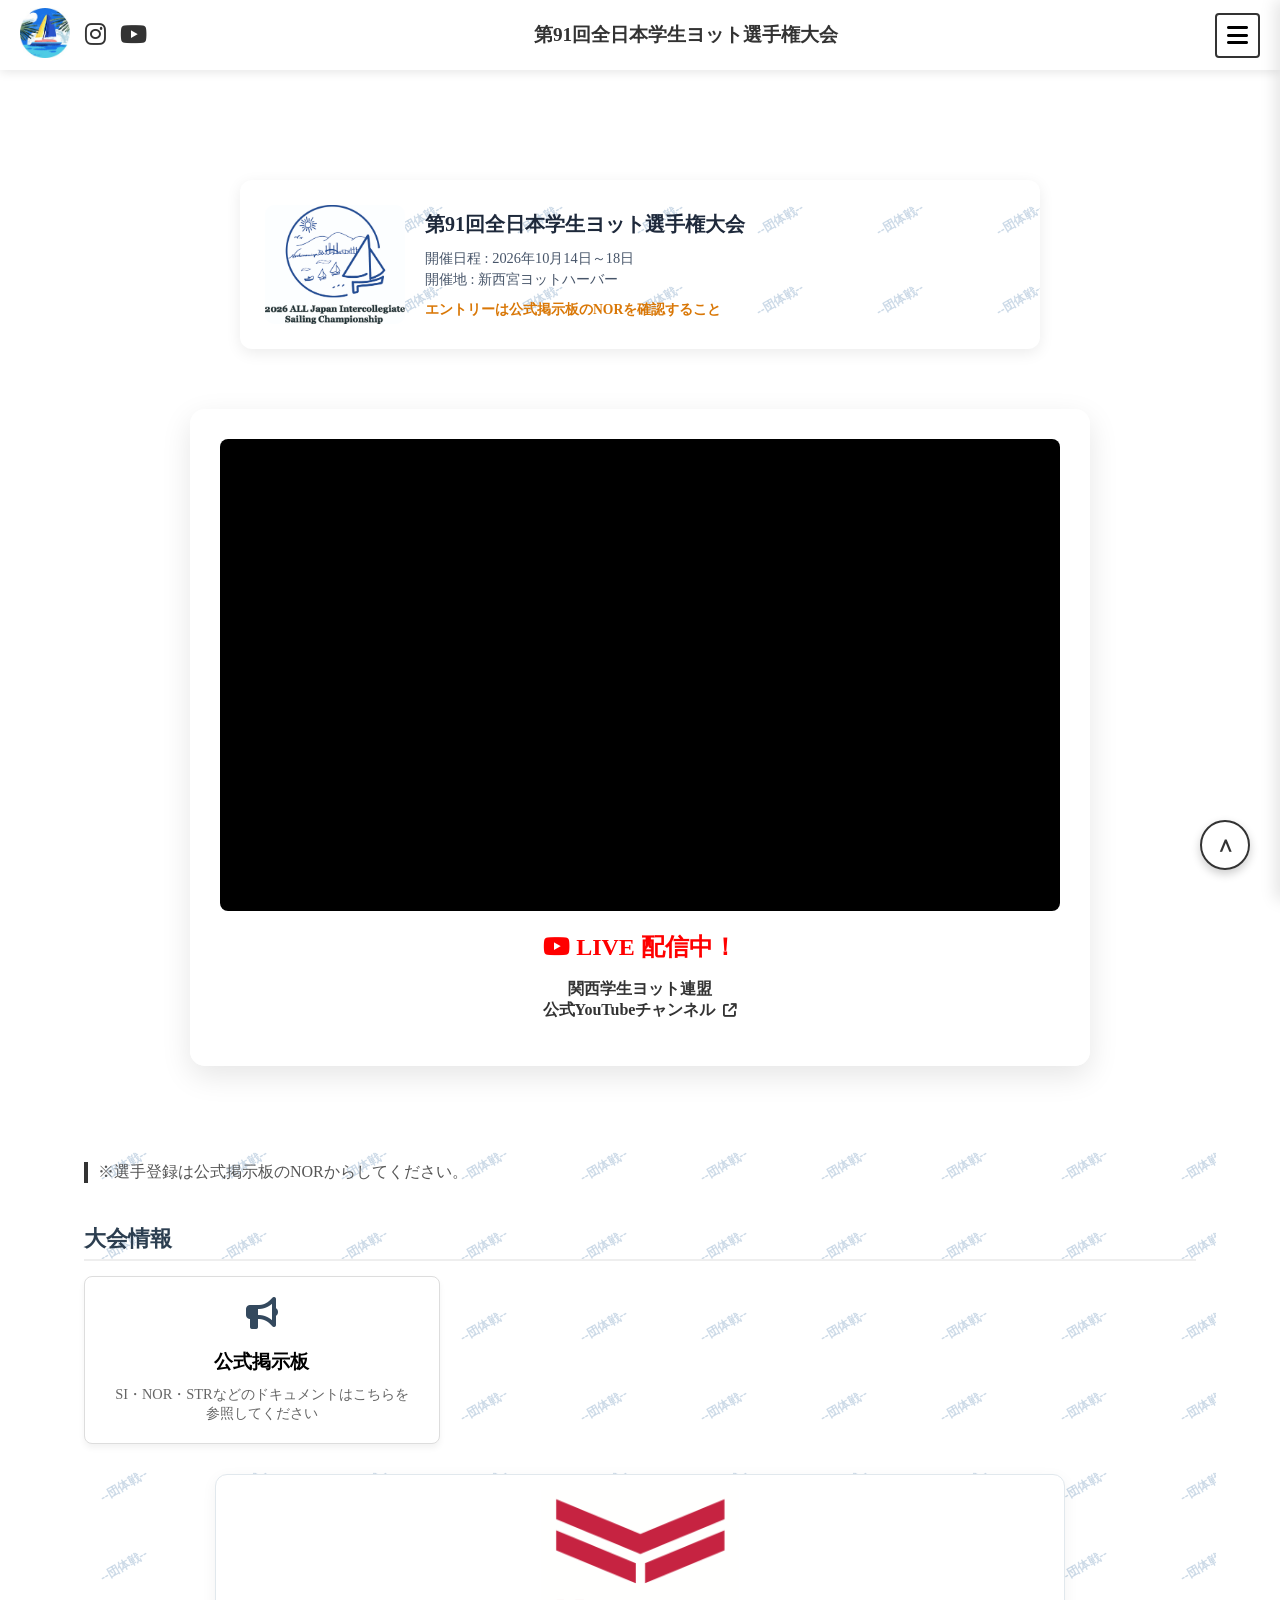
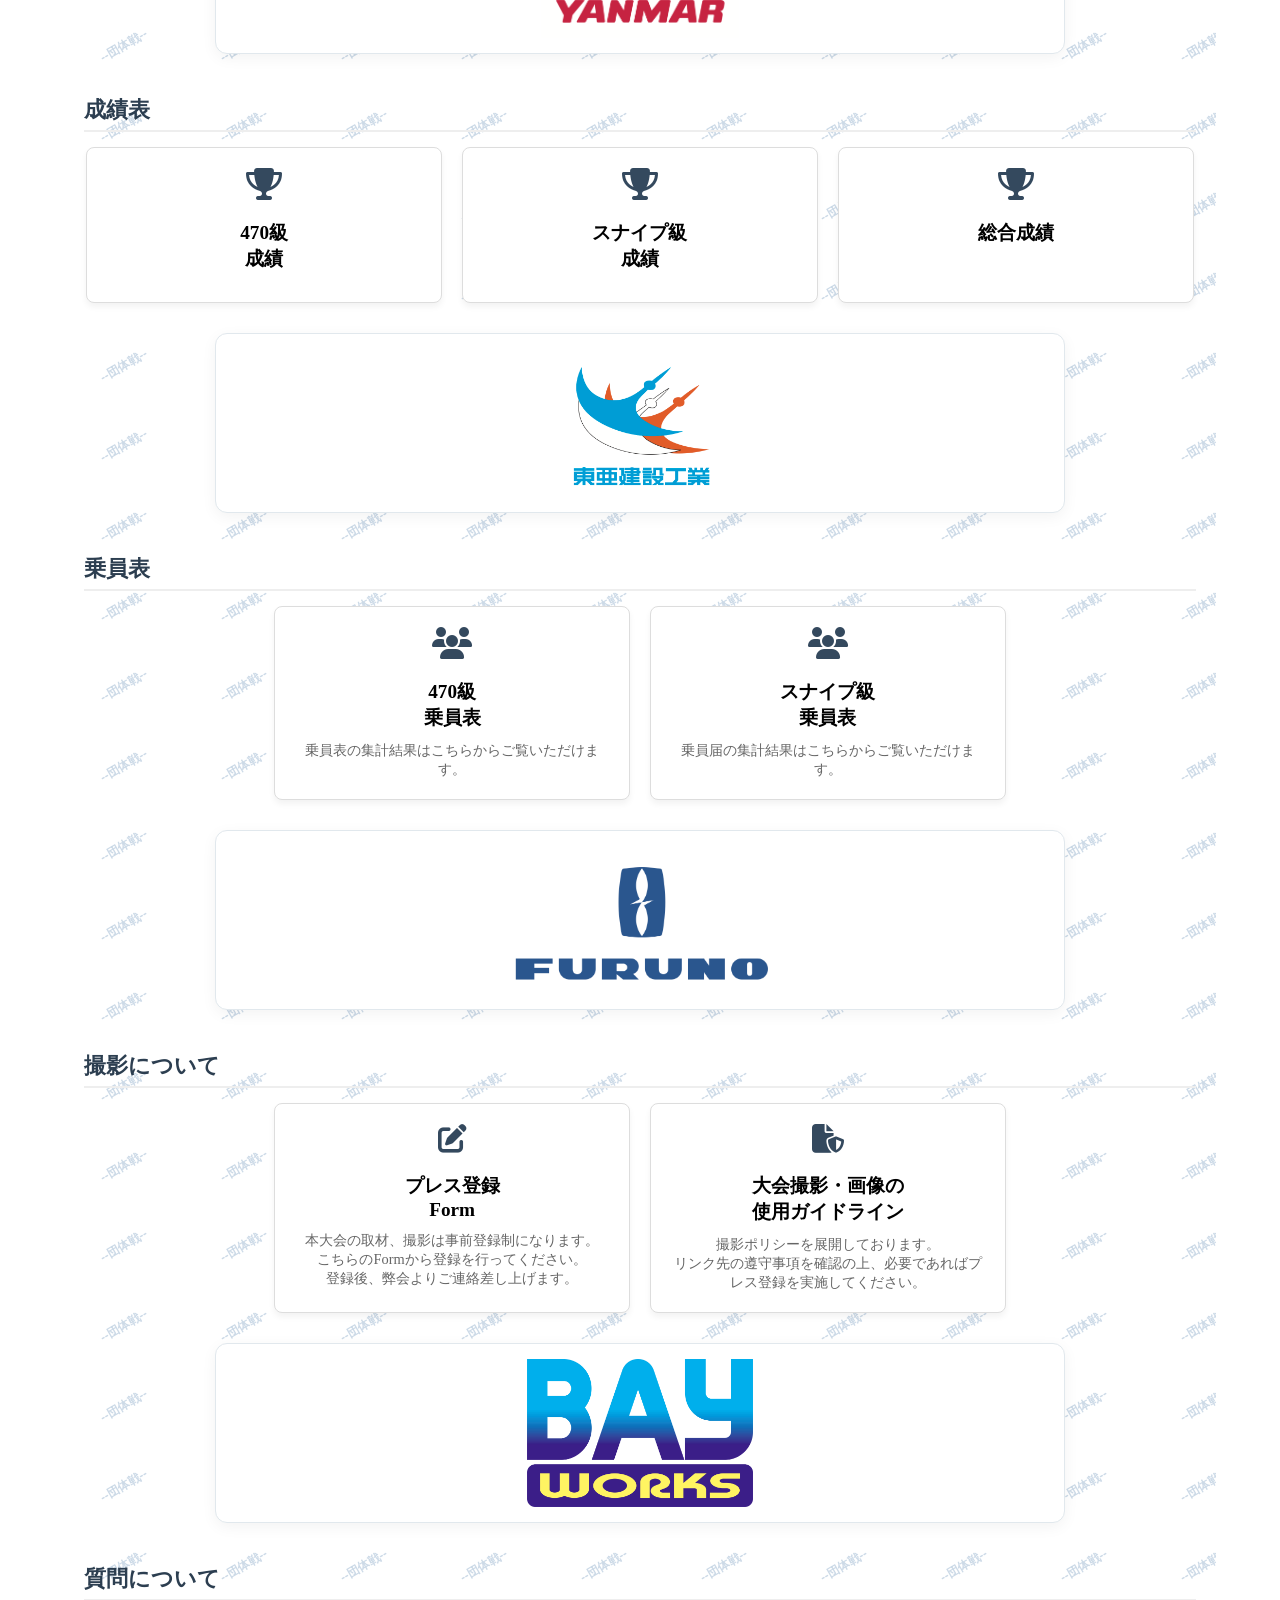
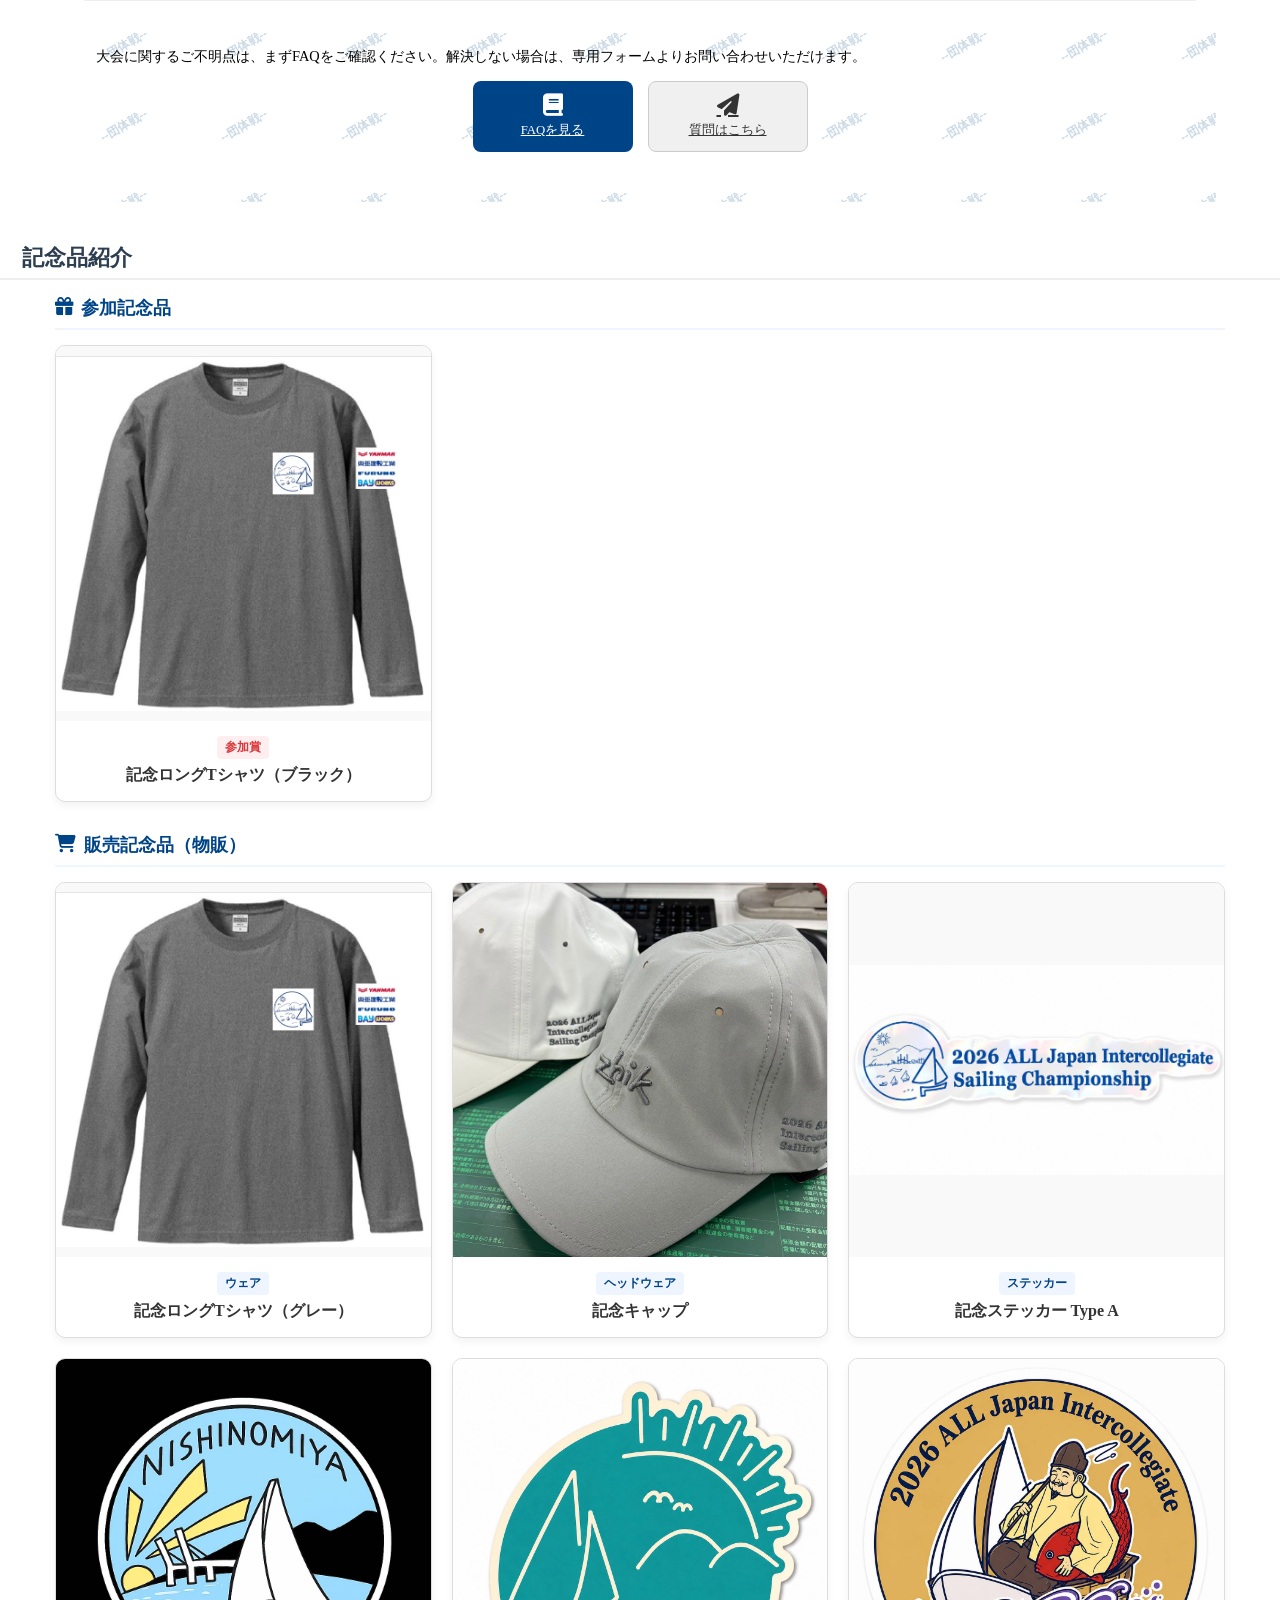
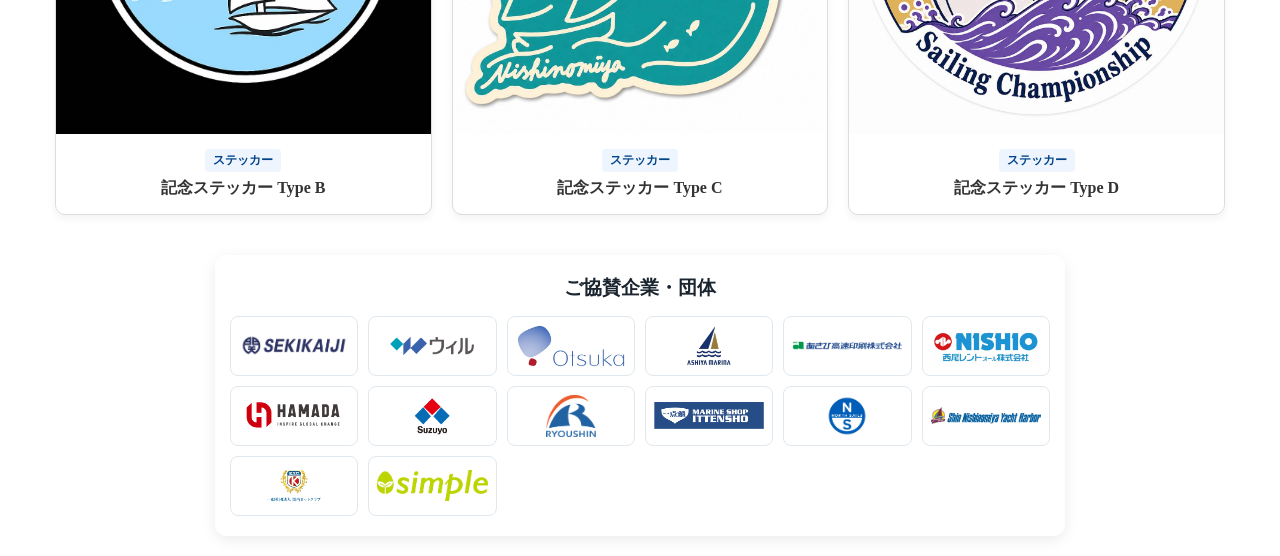
==== dantai/index.html @ 486b50fa "成績表" ====
<!DOCTYPE html>
<html lang="ja">

<head>
    <meta charset="UTF-8">
    <meta name="viewport" content="width=device-width, initial-scale=1.0">
    <title>第91回全日本学生ヨット選手権大会</title>
    <link rel="stylesheet" href="https://cdnjs.cloudflare.com/ajax/libs/font-awesome/6.5.1/css/all.min.css">
    <!-- 1つ上の階層 (../) の css/ フォルダを参照 -->
    <link rel="stylesheet" href="../css/base.css">
    <link rel="stylesheet" href="../css/header.css">
    <link rel="stylesheet" href="../css/card.css">
    <link rel="stylesheet" href="../css/container.css">
    <link rel="stylesheet" href="../css/top-button.css">
    <link rel="stylesheet" href="../css/backgroundD.css">
    <link rel="stylesheet" href="../css/sponsor.css">
</head>

<body>
    <header class="main-header">
        <div class="header-left">
            <a href="index.html">
                <img src="../images/学連アイコン.jpg" alt="ロゴ" class="header-logo" onerror="this.src='../images/logo.png'">
            </a>
            <div class="social-icons">
                <a href="https://www.instagram.com/kansaigakuren_sailing/" target="_blank"><i
                        class="fa-brands fa-instagram"></i></a>
                <a href="https://www.youtube.com/channel/UCZpQe6d9m9fIYeZAnf8CyMw" target="_blank"><i
                        class="fa-brands fa-youtube"></i></a>
            </div>
        </div>

        <div class="header-center">
            <a href="index.html" class="header-title-link">
                <p>第91回全日本学生ヨット選手権大会
                </p>
            </a>
        </div>

        <div class="header-right">
            <div class="menu-button" id="menuOpen"><i class="fa-solid fa-bars"></i></div>
        </div>

        <nav class="side-menu" id="sideMenu">
            <div class="menu-close" id="menuClose"><i class="fa-solid fa-xmark"></i></div>
            <ul class="menu-list">
                <li class="menu-item has-child">
                    <div class="menu-parent">大会情報 <i class="fa-solid fa-chevron-down"></i></div>
                    <ul class="menu-child">
                        <li><a href="https://www.racingrulesofsailing.org/documents/15193/event"
                                target="_blank">公式掲示板</a></li>
                    </ul>
                </li>
                <li class="menu-item has-child">
                    <div class="menu-parent">成績表 <i class="fa-solid fa-chevron-down"></i></div>
                    <ul class="menu-child">
                        <li><a href="https://docs.google.com/spreadsheets/d/1eoLt-0aVpG3Z8IVE6sd1OOeyva9zcNpx3x17qxMjRY8/edit?gid=0#gid=0&range=A1"
                                target="_blank">470級成績</a></li>
                        <li><a href="https://docs.google.com/spreadsheets/d/1eoLt-0aVpG3Z8IVE6sd1OOeyva9zcNpx3x17qxMjRY8/edit?gid=353332557#gid=353332557&range=A1"
                                target="_blank">スナイプ級成績</a></li>
                        <li><a href="https://docs.google.com/spreadsheets/d/1eoLt-0aVpG3Z8IVE6sd1OOeyva9zcNpx3x17qxMjRY8/edit?gid=26622765#gid=26622765&range=A1"
                                target="_blank">総合成績</a></li>
                    </ul>
                </li>

                <li class="menu-item has-child">
                    <div class="menu-parent">乗員表 <i class="fa-solid fa-chevron-down"></i></div>
                    <ul class="menu-child">
                        <li><a href="https://drive.google.com/drive/folders/1GClXATKYM_KV0KUI4RAb8UJ4B9U3ZDAh?usp=drive_link"
                                target="_blank">470級乗員表</a></li>
                        <li><a href="https://drive.google.com/drive/folders/1sd13EKOYb0EQW3lwuW8M7Uxam12wbi_y?usp=drive_link"
                                target="_blank">スナイプ級乗員表</a></li>
                    </ul>
                </li>

                <li class="menu-item has-child">
                    <div class="menu-parent">撮影について <i class="fa-solid fa-chevron-down"></i></div>
                    <ul class="menu-child">
                        <li><a href="https://forms.gle/7HXZFZ4h9qXFzqXq6" target="_blank">プレス登録Form</a></li>
                        <li><a href="https://drive.google.com/file/d/1iIOYy7Ja2jtq0i6Qr3FURvVxTh1-5143/view?usp=drive_link"
                                target="_blank">大会撮影・画像の<br>使用ガイドライン</a></li>
                    </ul>
                </li>

                <li class="menu-item"><a href="faq.html">FAQ</a></li>
                <li class="menu-item"><a
                        href="https://docs.google.com/forms/d/1P0HEBD9MF_vK9YwF3IHxPZnsd1iWoM3GQxOfMApzdLg/edit?usp=drive_link"
                        target="_blank">お問い合わせ</a></li>
            </ul>
        </nav>
        <div class="menu-overlay" id="menuOverlay"></div>
    </header>

    <div class="header-spacer"></div>

    <!-- メインカード開始 -->
    <div class="main-card">
        <!-- 左側：画像 -->
        <div class="image-area">
            <img src="../images/アイコン2.jpg" alt="大会アイコン" onerror="this.src='../images/main-visual.jpg'">
        </div>

        <!-- 右側：テキスト（スマホ時は下に移動） -->
        <div class="text-area">
            <h1 class="card-title">
                第91回全日本学生ヨット選手権大会
            </h1>
            <p class="card-date">
                開催日程 : 2026年10月14日～18日<br>
                開催地 : 新西宮ヨットハーバー
            </p>
            <p class="card-notice">
                エントリーは公式掲示板のNORを確認すること
            </p>
        </div>
    </div>
    <!-- メインカード終了 -->
    <!--
    <div class="youtube-section-outer">
        <div class="youtube-card">
            <div class="video-wrapper">
                <iframe src="https://www.youtube.com/embed/ydo839hDn3g" title="YouTube video player" frameborder="0"
                    allow="accelerometer; autoplay; clipboard-write; encrypted-media; gyroscope; picture-in-picture; web-share"
                    referrerpolicy="strict-origin-when-cross-origin" allowfullscreen>
                </iframe>
            </div>
            <div class="youtube-info-text">
                <h3><i class="fa-brands fa-youtube"></i> LIVE 配信予定！</h3>
                <p>関西学生ヨット連盟 公式YouTubeチャンネル</p>
            </div>
        </div>
    </div>
-->
    <div class="youtube-section-outer">
        <div class="youtube-card">

            <div class="video-wrapper">
                <!-- パターンA：画像表示（現在有効） 
                <a href="https://www.youtube.com/" target="_blank" rel="noopener noreferrer">
                    <img src="../images/ライブ配信欄.png" alt="LIVE配信予定">
                </a>
                -->

                <!--パターンB：動画埋め込み（本番・切り替え時に上のパターンAをコメントアウトしてこちらを有効化） -->
                <iframe src="https://www.youtube.com/embed/_0zPWh-isVo" title="YouTube video player" frameborder="0"
                    allow="accelerometer; autoplay; clipboard-write; encrypted-media; gyroscope; picture-in-picture; web-share"
                    referrerpolicy="strict-origin-when-cross-origin" allowfullscreen>
                </iframe>
            </div>

            <div class="youtube-info-text">
                <h3><i class="fa-brands fa-youtube"></i> LIVE 配信中！</h3>
                <p>
                    <a href="https://www.youtube.com/@%E9%96%A2%E8%A5%BF%E5%AD%A6%E7%94%9F%E3%83%A8%E3%83%83%E3%83%88%E9%80%A3%E7%9B%9F/streams"
                        target="_blank" rel="noopener noreferrer" class="youtube-channel-link">
                        関西学生ヨット連盟<br> 公式YouTubeチャンネル <i class="fa-solid fa-arrow-up-right-from-square"></i>
                    </a>
                </p>
            </div>
        </div>
    </div>

    <div class="container">
        <p class="intro-text">※選手登録は公式掲示板のNORからしてください。</p>

        <p class="row-divider">大会情報</p>
        <div class="box-row">
            <a href="https://www.racingrulesofsailing.org/documents/15193/event" target="_blank"
                class="info-box special-box">
                <i class="fa-solid fa-bullhorn"></i>
                <div class="special-box-content">
                    <h3>公式掲示板</h3>
                    <p>SI・NOR・STRなどのドキュメントはこちらを<br>参照してください</p>
                </div>
            </a>
        </div>

        <!-- スポンサーロゴエリア -->
        <div class="sponsor-banner">
            <a href="https://www.yanmar.com/jp/" target="_blank" rel="noopener noreferrer">
                <img src="../images/sponsors/1.ヤンマーホールディングスのコピー.png" alt="ヤンマーホールディングス">
            </a>
        </div>

        <p class="row-divider">成績表</p>
        <div class="box-row">
            <a href="https://docs.google.com/spreadsheets/d/1eoLt-0aVpG3Z8IVE6sd1OOeyva9zcNpx3x17qxMjRY8/edit?gid=0#gid=0&range=A1"
                target="_blank" class="info-box">
                <i class="fa-solid fa-trophy"></i>
                <h3>470級<br>成績</h3>
            </a>
            <a href="https://docs.google.com/spreadsheets/d/1eoLt-0aVpG3Z8IVE6sd1OOeyva9zcNpx3x17qxMjRY8/edit?gid=353332557#gid=353332557&range=A1"
                target="_blank" class="info-box">
                <i class="fa-solid fa-trophy"></i>
                <h3>スナイプ級<br>成績</h3>
            </a>
            <a href="https://docs.google.com/spreadsheets/d/1eoLt-0aVpG3Z8IVE6sd1OOeyva9zcNpx3x17qxMjRY8/edit?gid=26622765#gid=26622765&range=A1"
                target="_blank" class="info-box">
                <i class="fa-solid fa-trophy"></i>
                <h3>総合成績</h3>
            </a>
        </div>

        <!-- スポンサーロゴエリア -->
        <div class="sponsor-banner">
            <a href="https://www.toa-const.co.jp/" target="_blank" rel="noopener noreferrer">
                <img src="../images/sponsors/2.東亜建設のコピー.png" alt="東亜建設">
            </a>
        </div>

        <p class="row-divider">乗員表</p>
        <div class="box-row">
            <a href="https://drive.google.com/drive/folders/1GClXATKYM_KV0KUI4RAb8UJ4B9U3ZDAh?usp=drive_link"
                target="_blank" class="info-box">
                <i class="fa-solid fa-users"></i>
                <h3>470級<br>乗員表</h3>
                <p>乗員表の集計結果はこちらからご覧いただけます。</p>
            </a>
            <a href="https://drive.google.com/drive/folders/1sd13EKOYb0EQW3lwuW8M7Uxam12wbi_y?usp=drive_link"
                target="_blank" class="info-box">
                <i class="fa-solid fa-users"></i>
                <h3>スナイプ級<br>乗員表</h3>
                <p>乗員届の集計結果はこちらからご覧いただけます。</p>
            </a>
        </div>

        <!-- スポンサーロゴエリア -->
        <div class="sponsor-banner">
            <a href="https://www.furuno.co.jp/" target="_blank" rel="noopener noreferrer">
                <img src="../images/sponsors/3.古野電気のコピー.png" alt="古野電気">
            </a>
        </div>

        <p class="row-divider">撮影について</p>
        <div class="box-row">
            <a href="https://forms.gle/7HXZFZ4h9qXFzqXq6" target="_blank" class="info-box photo-box">
                <i class="fa-solid fa-pen-to-square"></i>
                <h3>プレス登録<br>Form</h3>
                <p>本大会の取材、撮影は事前登録制になります。<br>こちらのFormから登録を行ってください。<br>登録後、弊会よりご連絡差し上げます。</p>
            </a>

            <a href="https://drive.google.com/file/d/1iIOYy7Ja2jtq0i6Qr3FURvVxTh1-5143/view?usp=drive_link"
                class="info-box photo-box">
                <i class="fa-solid fa-file-shield"></i>
                <h3>大会撮影・画像の<br>使用ガイドライン</h3>
                <p>撮影ポリシーを展開しております。<br>リンク先の遵守事項を確認の上、必要であればプレス登録を実施してください。</p>
            </a>
        </div>

        <!-- スポンサーロゴエリア -->
        <div class="sponsor-banner">
            <a href="https://bayworks.jp/" target="_blank" rel="noopener noreferrer">
                <img src="../images/sponsors/4.ベイワークスのコピー.png" alt="ベイワークス">
            </a>
        </div>

        <p class="row-divider">質問について</p>
        <section class="question-section">
            <div class="question-container">
                <div class="question-card">

                    <p>大会に関するご不明点は、まずFAQをご確認ください。解決しない場合は、専用フォームよりお問い合わせいただけます。</p>

                    <div class="question-buttons">
                        <a href="faq.html" class="btn-faq">
                            <i class="fa-solid fa-book"></i> FAQを見る
                        </a>
                        <a href="https://docs.google.com/forms/d/1P0HEBD9MF_vK9YwF3IHxPZnsd1iWoM3GQxOfMApzdLg/edit?usp=drive_link"
                            target="_blank" class="btn-contact">
                            <i class="fa-solid fa-paper-plane"></i> 質問はこちら
                        </a>
                    </div>
                </div>
            </div>
        </section>
    </div>

    <!-- 記念品紹介セクション -->
    <p class="row-divider">&emsp;記念品紹介</p>
    <section class="goods-section">

        <!-- 1. 参加記念品エリア -->
        <h3 class="goods-group-title"><i class="fa-solid fa-gift"></i> 参加記念品</h3>
        <div class="goods-grid">
            <div class="goods-card">
                <div class="goods-image-wrapper contain-img">
                    <img src="../images/記念品グレー.jpg" alt="参加記念ロングTシャツ（ブラック）">
                </div>
                <div class="goods-info">
                    <span class="goods-category category-participate">参加賞</span>
                    <h3>記念ロングTシャツ（ブラック）</h3>
                </div>
            </div>
        </div>

        <!-- 2. 販売記念品エリア -->
        <h3 class="goods-group-title"><i class="fa-solid fa-cart-shopping"></i> 販売記念品（物販）</h3>
        <div class="goods-grid">

            <!-- ロンT（グレー） -->
            <div class="goods-card">
                <div class="goods-image-wrapper contain-img">
                    <img src="../images/記念品グレー.jpg" alt="記念ロングTシャツ（グレー）">
                </div>
                <div class="goods-info">
                    <span class="goods-category">ウェア</span>
                    <h3>記念ロングTシャツ（グレー）</h3>
                </div>
            </div>

            <!-- 帽子 -->
            <div class="goods-card">
                <div class="goods-image-wrapper">
                    <img src="../images/記念品2.jpg" alt="記念キャップ">
                </div>
                <div class="goods-info">
                    <span class="goods-category">ヘッドウェア</span>
                    <h3>記念キャップ</h3>
                </div>
            </div>

            <!-- ステッカー 1 -->
            <div class="goods-card">
                <div class="goods-image-wrapper contain-img">
                    <img src="../images/記念品3.jpg" alt="記念ステッカー Type A">
                </div>
                <div class="goods-info">
                    <span class="goods-category">ステッカー</span>
                    <h3>記念ステッカー Type A</h3>
                </div>
            </div>

            <!-- ステッカー 2 -->
            <div class="goods-card">
                <div class="goods-image-wrapper">
                    <img src="../images/記念品4.jpg" alt="記念ステッカー Type B">
                </div>
                <div class="goods-info">
                    <span class="goods-category">ステッカー</span>
                    <h3>記念ステッカー Type B</h3>
                </div>
            </div>

            <!-- ステッカー 3 -->
            <div class="goods-card">
                <div class="goods-image-wrapper">
                    <img src="../images/記念品5.jpg" alt="記念ステッカー Type C">
                </div>
                <div class="goods-info">
                    <span class="goods-category">ステッカー</span>
                    <h3>記念ステッカー Type C</h3>
                </div>
            </div>

            <!-- ステッカー 4 -->
            <div class="goods-card">
                <div class="goods-image-wrapper">
                    <img src="../images/記念品6.jpg" alt="記念ステッカー Type D">
                </div>
                <div class="goods-info">
                    <span class="goods-category">ステッカー</span>
                    <h3>記念ステッカー Type D</h3>
                </div>
            </div>

        </div>
    </section>

    <!-- ご協賛企業・団体セクション -->
    <section class="sponsor-section">
        <h2 class="sponsor-title">ご協賛企業・団体</h2>
        <div class="sponsor-grid">
            <!-- 5. 関海事工業所 -->
            <a href="https://www.sekikaiji.co.jp/" target="_blank" rel="noopener" class="sponsor-card">
                <img src="../images/sponsors/5.関海事のコピー.png" alt="関海事">
            </a>
            <!-- 6. ウィル -->
            <a href="https://www.wills.co.jp/" target="_blank" rel="noopener" class="sponsor-card">
                <img src="../images/sponsors/6.ウィルロゴのコピー.png" alt="ウィル">
            </a>
            <!-- 7. 大塚製薬 -->
            <a href="https://www.otsuka.co.jp/" target="_blank" rel="noopener" class="sponsor-card">
                <img src="../images/sponsors/7.大塚製薬ロゴ1のコピー.png" alt="大塚製薬">
            </a>
            <!-- 8. 芦屋マリーナ -->
            <a href="https://ashiya.marinajapan.jp/" target="_blank" rel="noopener" class="sponsor-card">
                <img src="../images/sponsors/8.アシヤマリーナのコピー.png" alt="アシヤマリーナ">
            </a>
            <!-- 9. あさひ高速印刷 -->
            <a href="https://www.ag-media.jp/" target="_blank" rel="noopener" class="sponsor-card">
                <img src="../images/sponsors/9.あさひ高速印刷のコピー.png" alt="あさひ高速印刷">
            </a>
            <!-- 10. 西尾レントオール -->
            <a href="https://www.nishio-rent.co.jp/" target="_blank" rel="noopener" class="sponsor-card">
                <img src="../images/sponsors/10.西尾レントオールロゴのコピー.png" alt="西尾レントオール">
            </a>
            <!-- 11. 浜田 -->
            <a href="https://www.kkhamada.com/" target="_blank" rel="noopener" class="sponsor-card">
                <img src="../images/sponsors/11.浜田のコピー.png" alt="浜田">
            </a>
            <!-- 12. 鈴与 -->
            <a href="https://www.suzuyo.co.jp/" target="_blank" rel="noopener" class="sponsor-card">
                <img src="../images/sponsors/12.鈴与のコピー.png" alt="鈴与">
            </a>
            <!-- 13. 菱神運輸 -->
            <a href="https://ryoushin-trans.co.jp/" target="_blank" rel="noopener" class="sponsor-card">
                <img src="../images/sponsors/13.菱神運輸.png" alt="菱神運輸">
            </a>
            <!-- 14. 日建リース工業 -->
            <!--
            <a href="https://www.nrg.co.jp/nikkenlease/" target="_blank" rel="noopener" class="sponsor-card">
                <img src="../images/sponsors/14.日建リース工業.png" alt="日建リース工業">
            </a>
            -->
            <!-- 15. 日建レンタコム（日建レンタコムグループ） -->
            <!--
            <a href="https://www.meijishoko.com/" target="_blank" rel="noopener" class="sponsor-card">
                <img src="../images/sponsors/15.日建レンタコム関係ロゴのコピー2.png" alt="日建レンタコム">
            </a>
            -->
            <!-- 16. 一点鐘（マリンショップ一点鐘） -->
            <a href="https://www.ittensho.co.jp/" target="_blank" rel="noopener" class="sponsor-card">
                <img src="../images/sponsors/16.一点鐘のコピー.png" alt="一点鐘">
            </a>
            <!-- 17. ノースセール・ジャパン -->
            <a href="https://www.northsails.co.jp/" target="_blank" rel="noopener" class="sponsor-card">
                <img src="../images/sponsors/17.ノースセールのコピー.png" alt="ノースセール">
            </a>
            <!-- 18. 新西宮ヨットハーバー -->
            <a href="https://www.sinnisi-yh.co.jp/" target="_blank" rel="noopener" class="sponsor-card">
                <img src="../images/sponsors/18.新西様ロゴのコピー.png" alt="新西宮ヨットハーバー">
            </a>
            <!-- 19. 関西ヨットクラブ (KYC) -->
            <a href="https://www.kyc.or.jp/" target="_blank" rel="noopener" class="sponsor-card">
                <img src="../images/sponsors/19.KYCのコピー.png" alt="関西ヨットクラブ">
            </a>
            <!-- 20. シンプルロゴ（※ロゴ・名称が特定できない場合は適宜差し替えてください） -->
            <a href="https://simple-d.co.jp/" target="_blank" rel="noopener" class="sponsor-card">
                <img src="../images/sponsors/20.シンプルロゴのコピー.png" alt="企業16">
            </a>
        </div>
    </section>

    <a href="#" class="back-to-top">
        <span class="arrow">∧</span>
    </a>

    <!-- JavaScript -->
    <script>
        const menuOpen = document.getElementById('menuOpen');
        const menuClose = document.getElementById('menuClose');
        const sideMenu = document.getElementById('sideMenu');
        const menuOverlay = document.getElementById('menuOverlay');
        const parents = document.querySelectorAll('.menu-parent');

        if (menuOpen) {
            menuOpen.addEventListener('click', () => {
                sideMenu.classList.add('active');
                menuOverlay.classList.add('active');
            });
        }

        [menuClose, menuOverlay].forEach(el => {
            if (el) {
                el.addEventListener('click', () => {
                    sideMenu.classList.remove('active');
                    menuOverlay.classList.remove('active');
                });
            }
        });

        parents.forEach(parent => {
            parent.addEventListener('click', () => {
                parent.parentElement.classList.toggle('active');
            });
        });
    </script>
</body>

</html>
---- css/base.css ----
/* base.css */
body {
    margin: 0;
    padding: 0;
    padding-top: 80px; /* 重なりを防ぐため、ヘッダー(70px)より少し多めに空ける */
    box-sizing: border-box; /* 余白を幅や高さに含める */

    background-image: url('Images/470Photo.JPEG'); 
    background-size: cover;
    background-position: center;
    background-attachment: fixed;
    min-height: 100vh;
}

html {
    scroll-behavior: smooth;
}



/* 全ての要素に対して、パディングを幅に含める設定 */
*, *::before, *::after {
    box-sizing: border-box;
}

/* 画面の横揺れ・はみ出しを根本から防ぐ */
html, body {
    overflow-x: hidden;
    width: 100%;
    margin: 0;
    padding: 0;
}
---- css/header.css ----
/* header.css */

.main-header {
    /* --- 固定のための設定 --- */
    position: fixed;
    /* 画面に対して完全に固定する */
    top: 0;
    /* 画面の最上部に配置 */
    left: 0;
    /* 左端から */
    right: 0;
    /* 右端まで */
    z-index: 9999;
    /* 他の要素（画像など）の下に隠れないように一番上に配置 */

    /* --- サイズとレイアウトの設定 --- */
    width: 100%;
    height: 70px;
    background-color: #ffffff;
    display: flex;
    justify-content: space-between;
    align-items: center;
    padding: 0 20px;
    box-sizing: border-box;
    box-shadow: 0 2px 10px rgba(0, 0, 0, 0.1);
    /* 下に影をつけると「浮いている感」が出て見やすくなります */
}

/* 左側のグループ（画像 ＋ SNS） */
.header-left {
    display: flex;
    text-decoration: none;
    align-items: center;
    gap: 15px;
    /* 要素同士の隙間 */
}

.header-logo {
    height: 50px;
    /* ヘッダーの高さに合わせて調整 */
    width: auto;
    border-radius: 4px;
}

.header-logo:hover {
    opacity: 0.8;
    /* マウスを乗せた時に少し薄くして「ボタン感」を出す */
    transition: 0.3s;
}

/* インスタ・YouTubeアイコン */
.social-icons a {
    color: #333;
    font-size: 24px;
    text-decoration: none;
    margin-right: 10px;
    transition: color 0.3s;
}

.social-icons a:hover {
    color: #e4405f;
    /* ホバー時にインスタっぽく色付け */
}

.header-center {
    flex: 1;
    /* 左右の隙間を埋めるように広がる */
    text-align: center;
    /* 文字を中央寄せ */
    font-size: 1.2rem;
    font-weight: bold;
    color: #333;
    padding: 0 10px;
    white-space: nowrap;
    /* 改行させずに1行で表示 */
    overflow: hidden;
    /* はみ出た場合は隠す */
    text-overflow: ellipsis;
    /* 長すぎる場合は「...」にする */
}

.header-spacer {
    height: 80px;
    /* ヘッダーと全く同じ高さに設定 */
}

/* タイトルリンクの装飾をリセット */
.header-title-link {
    text-decoration: none;
    /* 下線を消す */
    color: inherit;
    /* 親要素（header-center）の色を引き継ぐ */
    display: block;
    /* クリック範囲を広げる */
}

.header-title-link p {
    margin: 0;
    cursor: pointer !important;
    /* ここでも指マークを強制 */
}

/* ホバーした時に少しだけ変化させる（任意：わかりやすくなります） */
.header-title-link:hover {
    opacity: 0.8;
    transition: 0.3s;
}

/* 右側のメニューボタン（三本線） */
.header-right {
    margin-left: auto;
}

.menu-button {
    width: 45px;
    height: 45px;
    border: 2px solid #333;
    /* 四角く囲う */
    border-radius: 4px;
    /* 少し角を丸く */
    display: flex;
    justify-content: center;
    align-items: center;
    cursor: pointer;
    font-size: 24px;
}

.menu-button:hover {
    background-color: #f0f0f0;
}

/* メニュー本体 */
.side-menu {
    position: fixed;
    top: 0;
    right: -300px;
    /* 最初は画面の外に隠す */
    width: 300px;
    height: 100%;
    background: #fff;
    z-index: 10001;
    transition: right 0.3s ease;
    padding: 60px 20px;
    box-shadow: -5px 0 15px rgba(0, 0, 0, 0.1);
    overflow-y: auto;
}

.side-menu,
#sideMenu {
    z-index: 10001 !important;
    /* ^ボタン(9999)よりも高く設定して手前に出す */
}

/* メニューが開いた時 */
.side-menu.active {
    right: 0;
}

/* 背景を暗くする */
.menu-overlay {
    position: fixed;
    top: 0;
    left: 0;
    width: 100%;
    height: 100%;
    background: rgba(0, 0, 0, 0.5);
    z-index: 10000;
    display: none;
}

.menu-overlay,
#menuOverlay {
    z-index: 10000 !important;
    /* ^ボタン(9999)よりも高く、メニュー本体よりは奥に設定 */
}

.menu-overlay.active {
    display: block;
}

/* メニュー内のリスト */
.menu-list {
    list-style: none;
    padding: 0;
}

.menu-item {
    border-bottom: 1px solid #eee;
}

.menu-item a,
.menu-parent {
    display: flex;
    justify-content: space-between;
    align-items: center;
    padding: 15px 15px;
    text-decoration: none;
    color: #333;
    font-weight: bold;
    cursor: pointer !important;
    transition: all 0.3s ease;
    /* 変化をスムーズに */
    border-left: 4px solid transparent;
    /* ホバー用の線をあらかじめ透明で用意 */
}

.menu-item a:hover,
.menu-parent:hover {
    background-color: #f0f7ff;
    /* 薄い青色に */
    color: #004488;
    /* 文字色を学連カラーに */
    padding-left: 20px;
    /* 少し右に動かす */
    border-left: 4px solid #004488;
    /* 左側に青い縦線を表示 */
}

/* 子メニュー（最初は隠す） */
.menu-child {
    list-style: none;
    background: #f9f9f9;
    display: none;
    padding-left: 20px;
}

.menu-child li a {
    font-weight: normal;
    font-size: 0.9rem;
    padding-left: 30px;
    /* 親メニューより少し下げて階層を表現 */
}

.menu-child li a:hover {
    background-color: #e6effa;
    padding-left: 35px;
    /* 子メニューも少し動かす */
}

/* 子メニューが開いた時 */
.menu-item.active .menu-child {
    display: block;
}

.menu-item.active .menu-parent i {
    transform: rotate(180deg);
}

.menu-close {
    position: absolute;
    top: 20px;
    right: 20px;
    font-size: 1.5rem;
    cursor: pointer;
}

/* --- 一番下にこれを追記 --- */
.side-menu,
.menu-overlay {
    /* 確実に ^ボタン（9999）の手前に持ってきて、開いた時に覆い隠す */
    z-index: 10005 !important;
}

/* ==========================================
   ★画面幅が550px以下（スマホ）のときの設定★
   ========================================== */
/* ==========================================
   ★画面幅が550px以下（スマホ）のときの設定★
   ========================================== */
@media (max-width: 550px) {
    
    /* 1. バー自体を細長くスリムにし、左右の余白を詰める */
    .main-header {
        height: 40px !important;    /* 70px から 52px にスリム化 */
        padding: 0 10px !important; /* 左右の余白を狭くしてコンテンツ幅を確保 */
    }

    /* ヘッダーが細くなった分、メインコンテンツの開始位置（スペーサー）も詰める */
    .header-spacer {
        height: 60px !important;
    }

    /* 2. 左側のグループ（ロゴとSNSアイコン）を小さくしてスペースを作る */
    .header-logo {
        height: 35px !important; /* ロゴを小さく */
    }
    .social-icons a {
        font-size: 18px !important;   /* SNSアイコンを小さく */
        margin-right: 4px !important; /* アイコン同士の間隔を詰める */
    }
    .header-left {
        gap: 6px !important; /* ロゴとSNSの隙間を狭く */
    }

    /* 3. 大会名を消さずに、中央に小さくジャストフィット配置 */
    .header-center {
        display: block !important;     /* display: none を解除して表示 */
        font-size: 0.55rem !important; /* 横幅に収まるように文字サイズを調整 */
        padding: 0 4px !important;     /* 左右のクッションを最小限に */
        flex: 1 !important;            /* 左右の余白に負けないよう中央で最大化 */
        text-align: center !important; /* 確実に中央配置 */
    }

    /* 4. 右側の三本線ボタンも一回りコンパクトに */
    .menu-button {
        width: 36px !important;
        height: 36px !important;
        font-size: 18px !important;
    }

    /* 5. メニューの幅を画面の「半分強」に狭める設定 */
    .side-menu, 
    #sideMenu {
        width: 55% !important;         /* 画面幅の55%（約半分）にする */
        
        /* 【重要】PC用の「-300px」の設定を、スマホ用のパーセント設定で完全に上書き消去します */
        right: -55% !important;        
        transform: none !important;    /* 予期せぬズレをリセット */
        
        padding: 50px 10px !important; /* 中の余白も少しスリムに調整 */
    }

    /* メニューが開いた時は右端（0の位置）にピッタリ合わせる */
    .side-menu.active,
    #sideMenu.active {
        right: 0 !important;
    }

    /* メニュー内の文字が窮屈になりすぎないよう調整 */
    .menu-item a,
    .menu-parent {
        padding: 12px 10px !important;
        font-size: 0.85rem !important; /* 文字を少しだけ小さく */
    }
}
---- css/card.css ----
/* ==========================================
   メインカード（PC基本設定）
   ========================================== */
.main-card {
    background-color: rgba(255, 255, 255, 0.95);
    width: 90%;
    max-width: 800px;
    margin: 40px auto;
    margin-top: 100px;
    padding: 25px;
    border-radius: 12px;
    box-shadow: 0 4px 15px rgba(0, 0, 0, 0.08);
    display: flex !important;
    flex-direction: row;
    align-items: center;
    gap: 20px;
    box-sizing: border-box;
}

.main-card .image-area {
    flex-shrink: 0;
    width: 140px;
}

.main-card .image-area img {
    width: 100%;
    height: auto;
    display: block;
    border-radius: 10px;
}

.main-card .text-area {
    flex: 1;
    min-width: 0; /* はみ出し防止 */
}

/* タイトル（PC） */
h1.card-title {
    font-size: 1.25rem !important;
    font-weight: bold !important;
    color: #1e293b !important;
    line-height: 1.4 !important;
    margin: 0 0 10px 0 !important;
    word-break: keep-all;
}

/* 日程（PC） */
p.card-date {
    font-size: 0.9rem !important;
    color: #475569 !important;
    line-height: 1.5 !important;
    margin: 0 0 10px 0 !important;
}

/* 注意書き（PC） */
p.card-notice {
    font-size: 0.85rem !important;
    color: #d97706 !important;
    font-weight: bold !important;
    margin: 0 !important;
}


/* ==========================================
   スマホ表示の設定（画面幅 768px 以下）
   ========================================== */
@media screen and (max-width: 660px) {
    .main-card {
        flex-direction: column !important; /* 縦並びにする */
        align-items: center !important;
        text-align: center !important;     /* 文字を中央揃え */
        padding: 20px 15px !important;
        margin-top: 70px !important;
        width: 92% !important;
    }

    .main-card .image-area {
        width: 100px !important;          /* スマホ用に画像を小さく */
        margin-bottom: 10px !important;
    }

    /* タイトル（スマホ：劇的に小さく変更） */
    h1.card-title {
        font-size: 1.2rem !important;    /* 確実に入る極小サイズ */
        line-height: 1.35 !important;
        margin-bottom: 8px !important;
    }

    /* 日程（スマホ） */
    p.card-date {
        font-size: 0.75rem !important;
        line-height: 1.4 !important;
        margin-bottom: 8px !important;
    }

    /* 注意書き（スマホ） */
    p.card-notice {
        font-size: 0.7rem !important;
    }
}
---- css/container.css ----
/* ==================================================
   【前半】PC版・基本の設定（デフォルト）
   ================================================== */

/* 共通・基本レイアウト */
.container {
    background-color: rgba(255, 255, 255, 0.8);
    width: 90%;
    max-width: 1200px;
    margin: 20px auto;
    padding: 20px;
}

/* 左上の一文 */
.intro-text {
    text-align: left;
    font-size: 1.0rem;
    color: #555;
    margin-bottom: 20px;
    border-left: 4px solid #333;
    padding-left: 10px;
}

/* 列の間に入れる文章 */
.row-divider {
    text-align: left;
    font-size: 1.4rem;
    margin: 40px 0 15px;
    font-weight: bold;
    color: #2c3e50;
    border-bottom: 2px solid #eee;
    padding-bottom: 5px;
}

/* ボックスを並べる列の箱 */
.box-row {
    display: flex;
    flex-wrap: wrap;
    gap: 20px;
    margin-bottom: 20px;
    justify-content: center;
}

/* 白いボックス単体のデザイン */
.info-box {
    background-color: #ffffff;
    border: 1px solid #ddd;
    border-radius: 8px;
    padding: 20px;
    flex: 1;
    min-width: 200px;
    text-align: center;
    box-shadow: 0 4px 6px rgba(0, 0, 0, 0.05);
    transition: transform 0.2s, border-color 0.2s;
}

/* リンクになった info-box の見た目をリセット */
a.info-box {
    text-decoration: none;
    color: inherit;
    display: block;
    cursor: pointer;
}

/* ホバー時の反応 */
a.info-box:hover,
.info-box:hover {
    background-color: #f8fbff;
    border-color: #004488;
    transform: translateY(-5px);
}

a.info-box * {
    cursor: pointer;
}

/* 1列目のボックス専用の設定：幅を半分にする */
.info-box.special-box {
    flex: 0 0 40%;
    margin-right: auto;
}

/* ボックス内の要素 */
.info-box i {
    font-size: 2rem;
    color: #34495e;
    margin-bottom: 10px;
}

.info-box h3 {
    margin: 10px 0;
    font-size: 1.2rem;
}

.info-box p {
    font-size: 0.9rem;
    color: #666;
    margin: 0;
}

/* --- YouTubeセクションの基本設定 --- */
.youtube-section-outer {
    width: 100%;
    display: flex;
    justify-content: center;
    /* 横方向の中央揃え */
    align-items: center;
    padding: 20px 0 40px 0;
    background-color: transparent;
    clear: both;
    box-sizing: border-box;
}

.youtube-center-box {
    width: 100%;
    max-width: 1000px;
    margin: 0 auto;
    display: flex;
    justify-content: center;
    /* カード自体を中央に配置 */
}

.youtube-card {
    background-color: rgba(255, 255, 255, 0.95);
    width: 100%;
    /* 横幅を親要素一杯にしつつ max-width で制限 */
    max-width: 900px;
    /* お好みの最大幅に調整可能 */
    margin: 0 auto;
    /* 左右マージン自動で中央寄せ */
    padding: 30px;
    border-radius: 15px;
    box-shadow: 0 10px 30px rgba(0, 0, 0, 0.1);
    text-align: center;
    box-sizing: border-box;
}

.video-wrapper {
    position: relative;
    width: 100%;
    background: #000;
    border-radius: 8px;
    overflow: hidden;
    margin-bottom: 20px;
}

/* 画像表示時のスタイル */
.video-wrapper img {
    width: 100%;
    height: auto;
    display: block;
    transition: opacity 0.2s;
}

.video-wrapper a:hover img {
    opacity: 0.85;
    /* ホバー時にうっすら透過 */
}

/* 動画埋め込み(iframe)切り替え時のスタイル */
.video-wrapper iframe {
    width: 100%;
    aspect-ratio: 16 / 9;
    /* 16:9の比率を維持 */
    border: none;
    display: block;
}

.youtube-info-text h3 {
    color: #ff0000;
    font-size: 24px;
    margin: 10px 0;
    font-weight: bold;
}

.youtube-info-text p {
    font-size: 16px;
    color: #333;
    margin-bottom: 15px;
    font-weight: bold;
}

.subscribe-button-wrap {
    display: inline-block;
    margin: 10px auto;
}

/* --- 質問セクションの基本設定 --- */
.btn-faq {
    background-color: #004488;
    color: white;
}

.btn-faq:hover {
    background-color: #003366;
    transform: translateY(-2px);
}

.btn-contact {
    background-color: #f0f0f0;
    color: #333;
    border: 1px solid #ccc;
}

.btn-contact:hover {
    background-color: #e0e0e0;
    transform: translateY(-2px);
}


/* --------------------------------------------------
   PC専用の個別調整スタイル（画面幅601px以上）
   -------------------------------------------------- */
@media (min-width: 601px) {
    .question-card {
        padding: 30px;
        border-radius: 8px;
    }

    .question-icon {
        font-size: 40px;
        margin-bottom: 15px;
    }

    .question-card p {
        font-size: 14px;
        line-height: 1.6;
        margin-bottom: 25px;
    }

    .question-buttons {
        display: flex;
        flex-direction: row;
        gap: 20px;
        justify-content: center;
        width: auto;
    }

    .question-buttons a {
        display: flex;
        flex-direction: row;
        align-items: center;
        justify-content: center;
        padding: 12px 25px;
        font-size: 16px;
        width: auto;
        min-width: 160px;
        gap: 8px;
        border-radius: 5px;
    }

    .question-buttons a i {
        font-size: 1rem;
    }
}


/* ==================================================
   【後半】スマホ版の設定（画面幅600px以下）
   ================================================== */
@media (max-width: 600px) {

    /* --- スマホ時の文字サイズ拡大設定 --- */
    .card h2,
    .card h3,
    .portal-card h2,
    .info-box h3 {
        font-size: 0.9rem;
        line-height: 1.4;
        margin: 0;
        width: 100%;
        white-space: normal;
        word-break: break-all;
    }

    .card p,
    .portal-card p {
        font-size: 0.95rem;
        line-height: 1.5;
    }

    .btn-style,
    .card .btn {
        font-size: 0.9rem;
        padding: 8px 16px;
    }

    /* --- レイアウト調整 --- */
    .box-row {
        display: flex;
        flex-wrap: nowrap;
        justify-content: flex-start;
        gap: 2%;
        width: 100%;
        margin-bottom: 15px;
        padding: 0;
    }

    .info-box {
        display: flex;
        flex-direction: column;
        align-items: center;
        justify-content: center;
        text-align: center;
        min-width: 0;
        max-width: 100%;
        min-height: 75px;
        padding: 8px 4px;
        box-sizing: border-box;
    }

    .info-box i {
        font-size: 1.1rem;
        margin-bottom: 3px;
    }

    .info-box p {
        display: none;
    }

    .info-box.special-box {
        display: flex !important;
        flex-direction: row !important;
        /* 横並びにして横長にする */
        align-items: center !important;
        justify-content: flex-start !important;
        text-align: left !important;
        flex: 0 0 70% !important;
        /* 幅100%で配置 */
        max-width: 100% !important;
        min-height: auto !important;
        /* 高さを自動調整 */
        padding: 16px !important;
        /* 余白の確保 */
        gap: 15px;
        box-sizing: border-box;
    }

    .info-box.special-box i {
        font-size: 1.8rem !important;
        margin-bottom: 0 !important;
        flex-shrink: 0;
    }

    .special-box-content {
        flex: 1;
    }

    .special-box-content h3 {
        font-size: 0.95rem !important;
        margin: 0 0 4px 0 !important;
    }

    .special-box-content p {
        display: block !important;
        /* display: none を打ち消して表示 */
        font-size: 0.75rem !important;
        color: #666;
        margin: 0;
        line-height: 1.4;
    }


    .info-box.photo-box {
        width: 100%;
        /* 幅いっぱいに広げる */
        flex: 0 0 50% !important;
        max-width: 100%;
        min-height: auto;
        /* 75px などの固定制限を解除 */
        padding: 16px 14px;
        /* しっかり余白を取って見やすくする */
    }
}

.info-box.photo-box i {
    font-size: 1.8rem;

    /* アイコンを少し調整 */
}

.photo-box-content h3 {
    font-size: 0.95rem;
}

.photo-box-content p {
    font-size: 0.75rem;
}

/* セクション別 幅調整 */
.row-divider:nth-of-type(1)+.box-row .info-box {
    flex: 0 0 49%;
}

.row-divider:nth-of-type(1)+.box-row .info-box p {
    display: block;
    font-size: 0.6rem;
    margin: 3px 0 0 0;
}

.row-divider:nth-of-type(2)+.box-row .info-box,
.row-divider:nth-of-type(3)+.box-row .info-box,
.row-divider:nth-of-type(4)+.box-row .info-box,
.box-row .info-box {
    flex: 0 0 32%;
}

/* 質問エリア・ボタン調整 */
.question-section {
    margin-bottom: 15px;
}

.question-card {
    padding: 15px 12px;
    border-radius: 8px;
}

.question-icon {
    font-size: 26px;
    margin-bottom: 8px;
}

.question-card p {
    font-size: 0.9rem;
    line-height: 1.4;
    margin-bottom: 15px;
}

.question-buttons {
    display: flex;
    flex-direction: row;
    gap: 15px;
    justify-content: center;
    width: 100%;
}

.question-buttons a {
    display: flex;
    flex-direction: column;
    align-items: center;
    justify-content: center;
    padding: 12px 10px;
    font-size: 0.8rem;
    flex: 0 1 auto;
    width: 40%;
    max-width: 100px;
    min-height: 60px;
    gap: 6px;
    border-radius: 8px;
    box-sizing: border-box;
}

.question-buttons a i {
    font-size: 1.4rem;
    margin: 0;
}

/* YouTubeチャンネルテキストリンク */
.youtube-info-text .youtube-channel-link {
    color: #333;
    text-decoration: none;
    font-weight: bold;
    transition: color 0.2s;
}

.youtube-info-text .youtube-channel-link:hover {
    color: #ff0000;
    /* ホバー時にYouTubeカラー（赤）に変更 */
    text-decoration: underline;
}

.youtube-info-text .youtube-channel-link i {
    font-size: 0.85em;
    margin-left: 4px;
}


/* ==================================================
   記念品紹介セクション（全体の余白調整）
   ================================================== */
.goods-section {
    width: 100%;
    max-width: 1200px;
    /* 他のコンテンツの最大幅と統一 */
    margin: 0 auto 40px auto;
    padding: 0 15px;
    /* ★ 左右の余白を設定 */
    box-sizing: border-box;
}

/* 小見出し（参加記念品 / 販売記念品） */
.goods-group-title {
    font-size: 1.15rem;
    color: #004488;
    margin: 30px 0 15px 0;
    padding-bottom: 8px;
    border-bottom: 2px solid #eef5ff;
    display: flex;
    align-items: center;
    gap: 8px;
}

.goods-group-title:first-of-type {
    margin-top: 0;
}

/* 記念品カードのグリッド配置（PCは3列） */
.goods-grid {
    display: grid;
    grid-template-columns: repeat(3, 1fr);
    gap: 20px;
    width: 100%;
    margin-bottom: 30px;
    box-sizing: border-box;
}

/* 記念品カード単体のデザイン */
.goods-card {
    background-color: #ffffff;
    border: 1px solid #ddd;
    border-radius: 10px;
    overflow: hidden;
    box-shadow: 0 4px 8px rgba(0, 0, 0, 0.05);
    transition: transform 0.2s, box-shadow 0.2s;
    display: flex;
    flex-direction: column;
}

.goods-card:hover {
    transform: translateY(-5px);
    box-shadow: 0 8px 16px rgba(0, 0, 0, 0.1);
}

/* 画像表示枠 */
.goods-image-wrapper {
    width: 100%;
    aspect-ratio: 1 / 1;
    background-color: #f9f9f9;
    overflow: hidden;
    display: flex;
    align-items: center;
    justify-content: center;
}

.goods-image-wrapper img {
    width: 100%;
    height: 100%;
    object-fit: cover;
    transition: transform 0.3s;
}

/* 白TシャツやステッカーAなど画像全体を納める指定 */
.goods-image-wrapper.contain-img img {
    object-fit: contain;
}

.goods-card:hover .goods-image-wrapper img {
    transform: scale(1.05);
}

/* 記念品テキスト情報 */
.goods-info {
    padding: 15px;
    text-align: center;
    flex-grow: 1;
    display: flex;
    flex-direction: column;
    justify-content: center;
}

.goods-category {
    display: inline-block;
    font-size: 0.75rem;
    color: #004488;
    background-color: #eef5ff;
    padding: 3px 8px;
    border-radius: 4px;
    margin-bottom: 6px;
    font-weight: bold;
    align-self: center;
}

/* 参加賞バッジの特別カラー */
.goods-category.category-participate {
    background-color: #ffeef0;
    color: #d9383a;
}

.goods-info h3 {
    font-size: 1rem;
    color: #333;
    margin: 0;
    line-height: 1.3;
}

/* 記念品紹介見出し専用の上の余白設定 */
.row-divider.goods-divider {
    margin-top: 70px;
    /* 既存の 40px から 70px に拡大（お好みの広さに調整可能です） */
}

/* --- スマホ表示時の調整 (600px以下) --- */
@media (max-width: 600px) {
    .goods-section {
        padding: 0 10px;
        /* スマホ時の左右余白 */
    }

    .goods-grid {
        grid-template-columns: repeat(2, 1fr);
        gap: 12px;
        margin-bottom: 20px;
    }

    .goods-group-title {
        font-size: 1rem;
        margin: 20px 0 10px 0;
    }

    .goods-info {
        padding: 10px 8px;
    }

    .goods-category {
        font-size: 0.65rem;
        padding: 2px 6px;
    }

    .goods-info h3 {
        font-size: 0.85rem;
    }
}
---- css/top-button.css ----
/* top-button.css */
.back-to-top {
    /* 画面の右下に固定 */
    position: fixed !important;
    bottom: 30px;
    right: 30px;

    /* 丸い形を作る */
    width: 50px;
    height: 50px;
    background-color: rgba(255, 255, 255, 0.9);
    /* 白背景（少し透かす） */
    border: 2px solid #333;
    /* 枠線 */
    border-radius: 50%;
    /* 正円にする */

    /* 中のアイコンを真ん中に寄せる */
    display: flex;
    justify-content: center;
    align-items: center;

    /* リンクの見た目を整える */
    text-decoration: none;
    color: #333;
    font-weight: bold;
    font-size: 20px;

    /* 影をつけて浮かせる */
    box-shadow: 0 4px 10px rgba(0, 0, 0, 0.2);

    /* 【重要】重なり順をヘッダー(9999)の「一歩後ろ」に設定 */
    z-index: 9990 !important;

    /* 確実に指やマウスでクリックできるようにする */
    pointer-events: auto !important;

    /* クリックしやすくするためのアニメーション */
    transition: all 0.3s ease;
}

/* マウスを乗せた時の動き */
.back-to-top:hover {
    background-color: #333;
    color: #fff;
    transform: translateY(-5px);
    /* 少し上に浮く */
}
---- css/backgroundD.css ----
/* 透かしを入れる対象の白背景エリア */
.container, 
.main-card {
    position: relative !important;
    overflow: hidden !important; /* これではみ出しを確実に防ぐ */
    background-color: #ffffff;    /* 白背景を明示 */
    z-index: 1;
}

/* 透かしレイヤーの作成 */
.container::before, 
.main-card::before {
    content: "";
    position: absolute;
    top: 0;
    left: 0;
    width: 100%;
    height: 100%;
    z-index: 0; /* 背景のすぐ上に配置 */
    pointer-events: none;
    
    /* 濃さの調整（0.2まで上げました。ハッキリ見えます） */
    opacity: 0.2; 

    /* 【高密度版】SVG背景 */
    /* width/heightを小さくして繰り返し回数を増やし、フォントサイズを調整 */
    background-image: url("data:image/svg+xml,%3Csvg width='120' height='80' xmlns='http://www.w3.org/2000/svg'%3E%3Ctext x='50%25' y='50%25' font-size='12' font-weight='bold' fill='%23004488' font-family='sans-serif' text-anchor='middle' dominant-baseline='middle' transform='rotate(-30, 60, 40)'%3E--団体戦--%3C/text%3E%3C/svg%3E");
    background-repeat: repeat;
}

/* 中の文字やコンテンツが透かしに消されないように手前に出す */
.container > *, 
.main-card > * {
    position: relative;
    z-index: 2;
}
---- css/sponsor.css ----
/* ==========================================
   協賛・ご協賛企業セクション専用CSS (css/sponsor.css)
========================================== */

/* ------------------------------------------
   1. 大スポンサー用 表示枠（メインバナー）の設定
------------------------------------------ */
.sponsor-banner {
    width: 100%;
    max-width: 850px;       /* 枠の最大横幅 */
    height: 180px;          /* 枠の固定高さ（この枠内に全ロゴを収める） */
    margin: 30px auto;
    padding: 15px 25px;     /* 内側余白 */
    background: #ffffff;    /* 白背景（背景になじませる場合は transparent に変更可） */
    border: 1px solid #e1e8ed;
    border-radius: 12px;
    box-shadow: 0 4px 15px rgba(0, 0, 0, 0.05);
    display: flex;
    align-items: center;    /* 上下中央揃え */
    justify-content: center;/* 左右中央揃え */
    box-sizing: border-box;
}

/* リンクタグを枠いっぱいに広げる設定 */
.sponsor-banner a {
    display: flex;
    align-items: center;
    justify-content: center;
    width: 100%;
    height: 100%;
    text-decoration: none;
}

/* 枠内に収まる画像自体の制御 */
.sponsor-banner img {
    max-width: 100%;        /* 枠の幅を超えない */
    max-height: 100%;       /* 枠の高さを超えない */
    width: auto;
    height: auto;
    object-fit: contain;    /* 縦横比を完全に維持して枠内に自動収容 */
    display: block;
    transition: transform 0.2s ease;
}

/* マウスホバー時に少し拡大 */
.sponsor-banner a:hover img {
    transform: scale(1.02);
}


/* ------------------------------------------
   2. 下部 協賛企業グリッド設定
------------------------------------------ */
/* 協賛エリア全体のコンテナ */
.sponsor-section {
    max-width: 850px;
    margin: 20px auto;
    padding: 20px 15px;
    background-color: rgba(255, 255, 255, 0.85);
    border-radius: 12px;
    text-align: center;
    box-shadow: 0 4px 15px rgba(0, 0, 0, 0.08);
    box-sizing: border-box;
}

/* タイトル */
.sponsor-title {
    font-size: clamp(1rem, 3vw, 1.2rem);
    color: #1a252f;
    margin: 0 0 15px 0;
    font-weight: bold;
}

/* 💻 PC版スタイル：6列並び (12個で 2×6 の行列) */
.sponsor-grid {
    display: grid;
    grid-template-columns: repeat(6, 1fr);
    gap: 10px;
    align-items: center;
}

/* 各ロゴを囲む白いカード枠 */
.sponsor-card {
    display: flex;
    justify-content: center;
    align-items: center;
    background: #ffffff;
    border: 1px solid #e1e8ed;
    border-radius: 8px;
    padding: 8px;
    height: 60px;
    box-sizing: border-box;
    transition: transform 0.2s, box-shadow 0.2s;
    overflow: hidden;
}

.sponsor-card:hover {
    transform: translateY(-2px);
    box-shadow: 0 4px 10px rgba(0, 0, 0, 0.1);
}

/* 🖼️ 画像の縦横比を崩さず枠内に収める設定 */
.sponsor-card img {
    max-width: 100% !important;   /* ★ 強制的にカードの幅を超えないようにする */
    max-height: 100% !important;  /* ★ 強制的にカードの高さを超えないようにする */
    width: auto !important;
    height: auto !important;
    object-fit: contain !important; /* ★ 縦横比を維持して枠内に自動収容 */
    display: block;
}


/* ------------------------------------------
   3. 📱 スマホ版スタイル (600px以下)
------------------------------------------ */
@media (max-width: 600px) {

    /* 大スポンサーバナー枠のスマホ調整 */
    .sponsor-banner {
        height: 110px;      /* スマホ画面に合わせた枠の固定高さ */
        margin: 20px auto;
        padding: 10px 15px; /* スマホ用余白 */
    }

    /* 下部協賛エリアのスマホ調整 */
    .sponsor-section {
        padding: 15px 10px;
        margin: 15px 10px;
    }

    .sponsor-grid {
        grid-template-columns: repeat(3, 1fr);
        gap: 8px;
    }

    .sponsor-card {
        height: 50px;
        padding: 5px;
    }
}
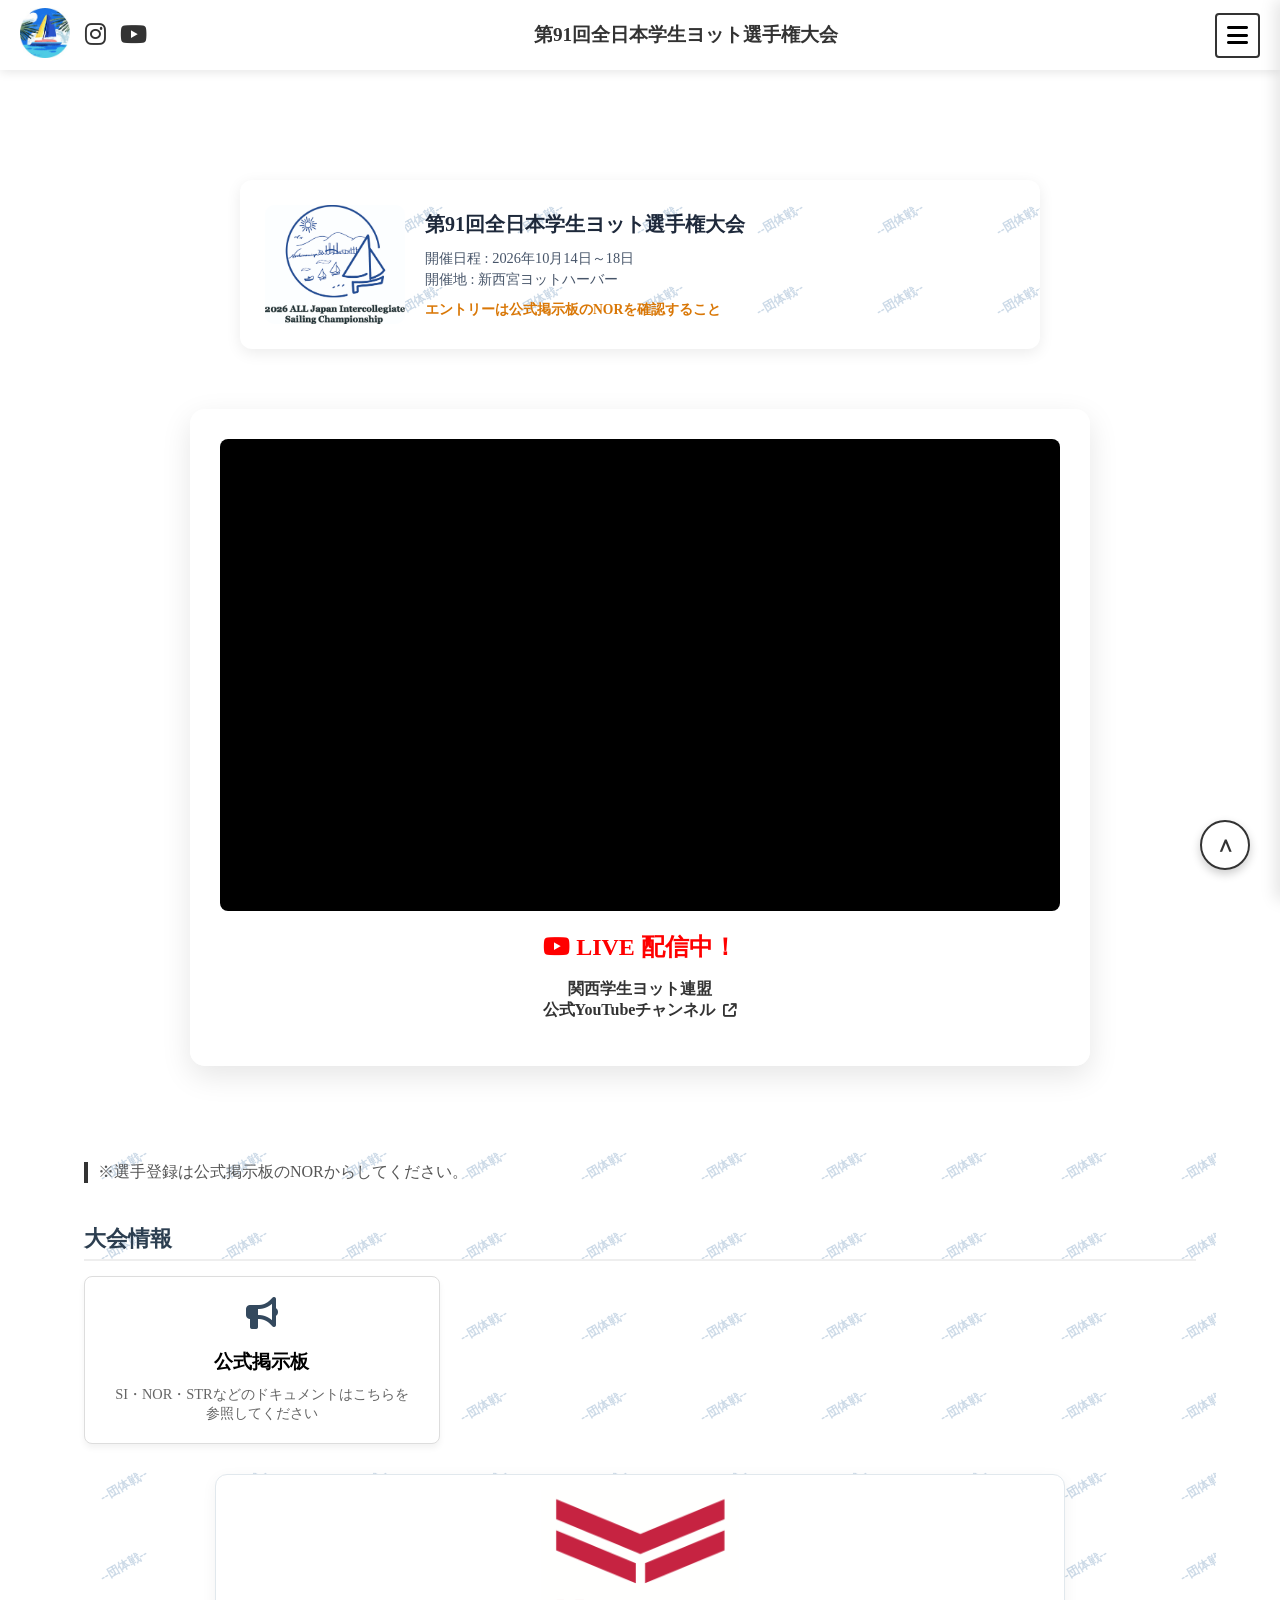
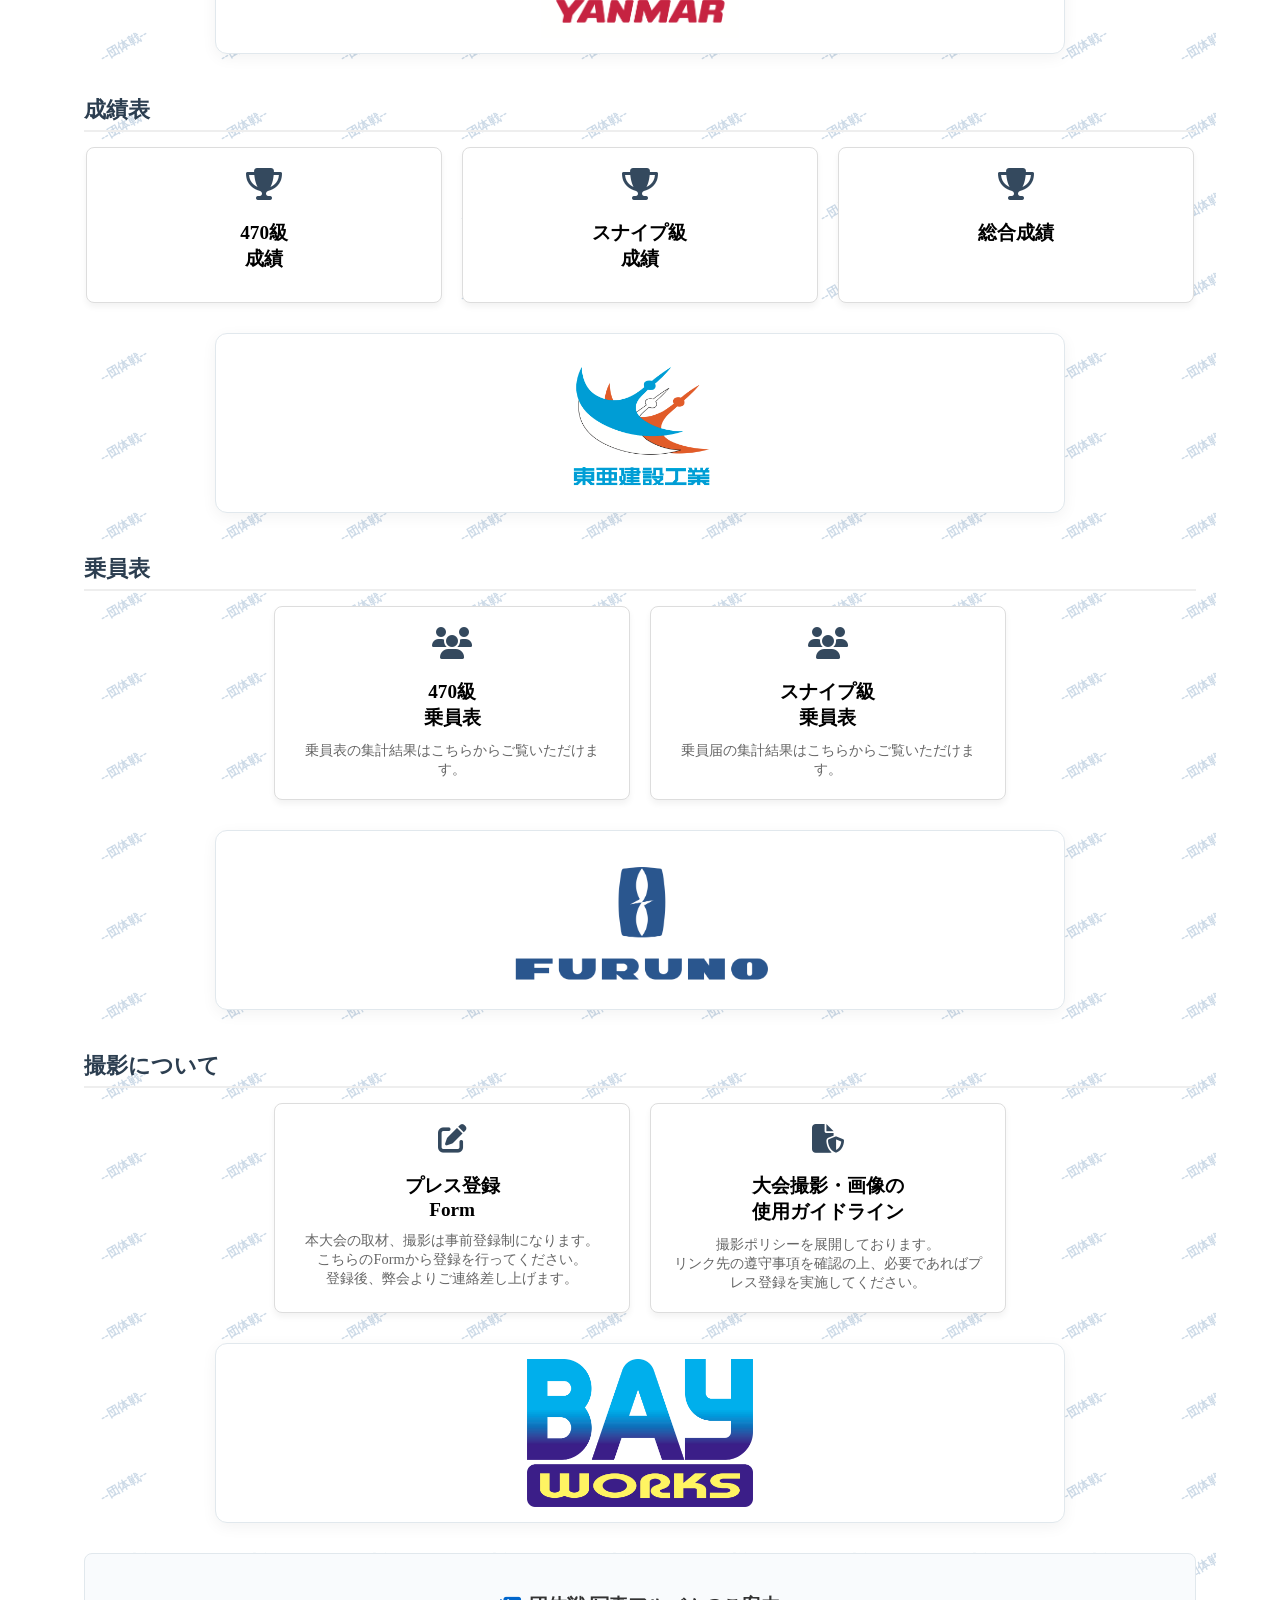
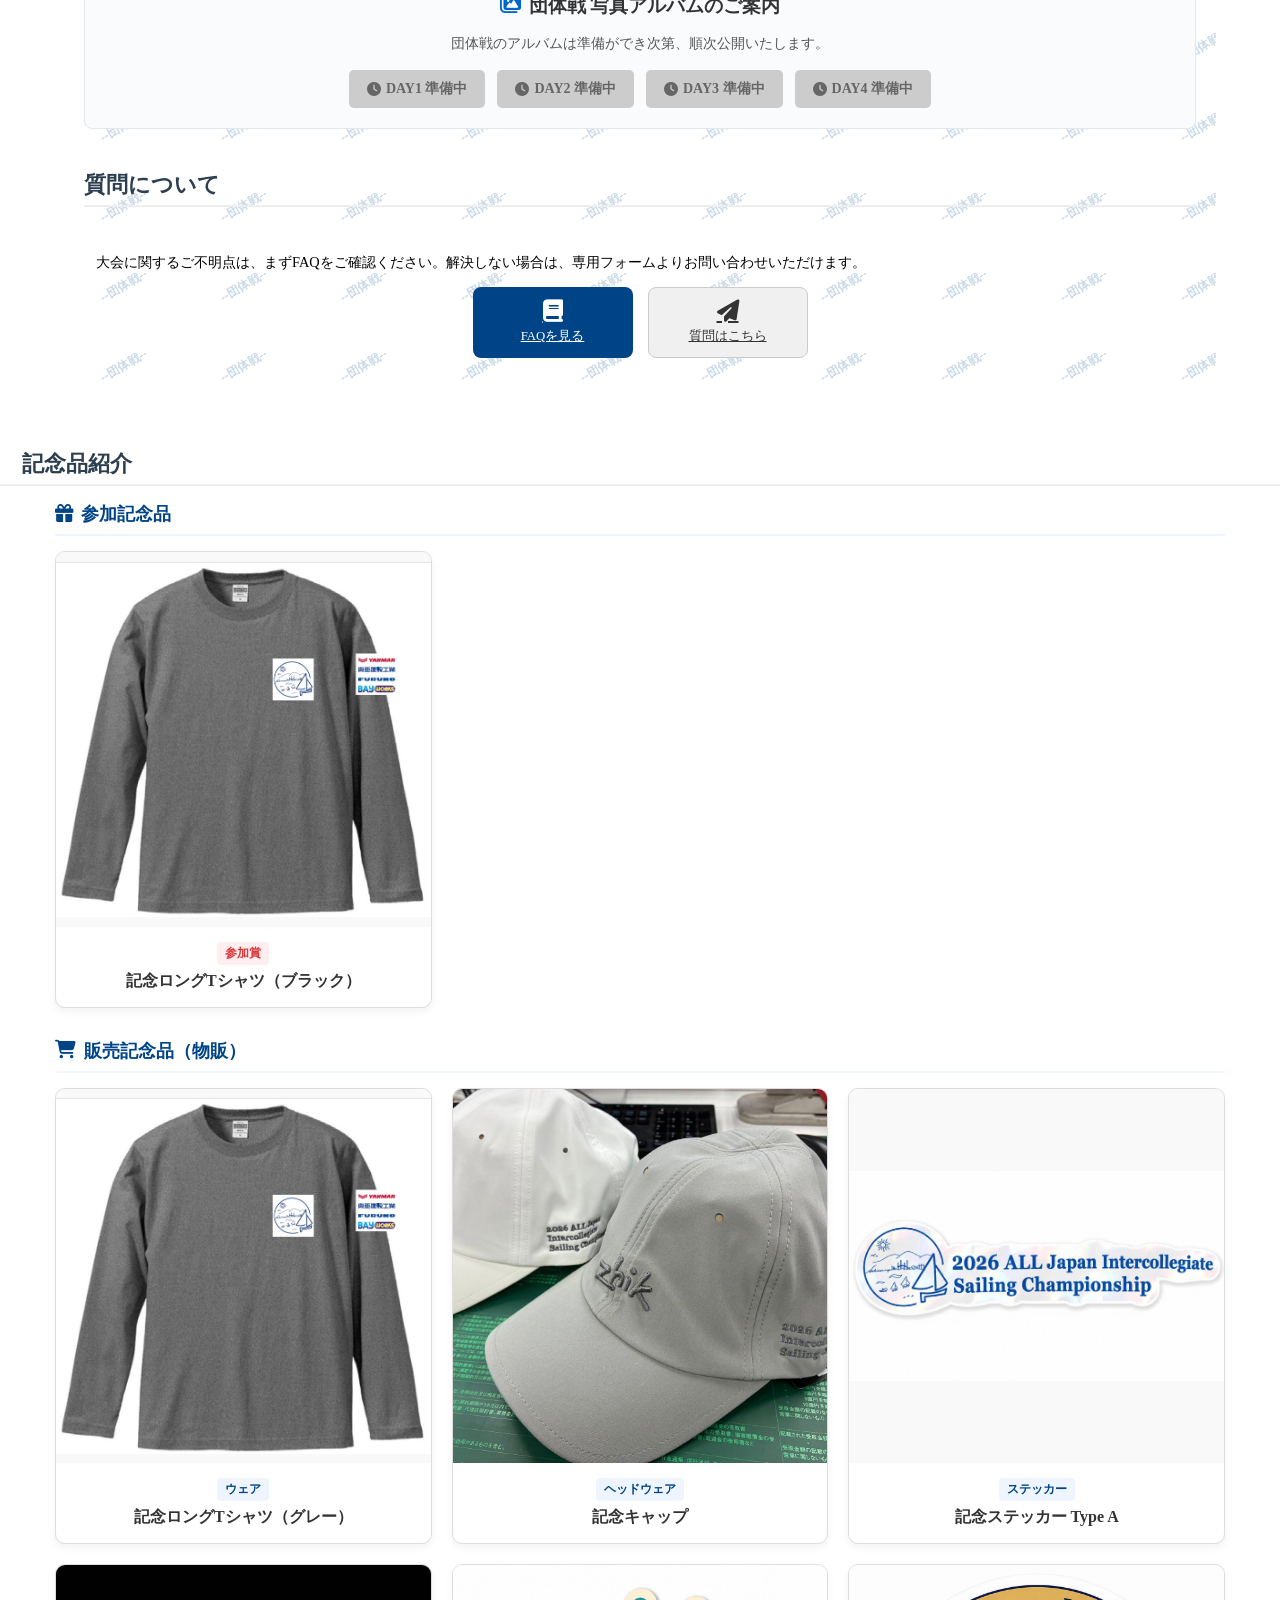
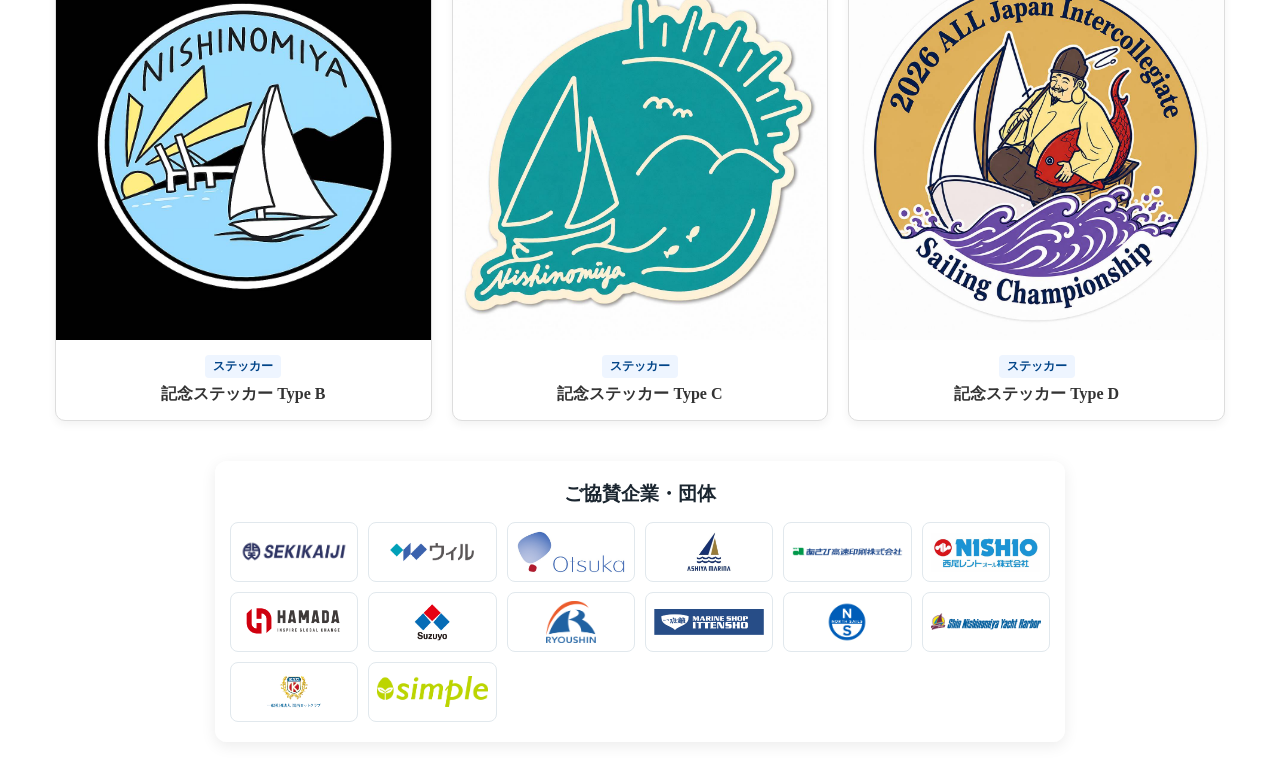
==== commit c615bedb: "写真アルバム共有" ====
--- a/dantai/index.html
+++ b/dantai/index.html
@@ -142,10 +142,20 @@
                 -->
 
                 <!--パターンB：動画埋め込み（本番・切り替え時に上のパターンAをコメントアウトしてこちらを有効化） -->
-                <iframe src="https://www.youtube.com/embed/_0zPWh-isVo" title="YouTube video player" frameborder="0"
+                
+                <iframe src= "https://www.youtube.com/embed/_0zPWh-isVo" title="YouTube video player" frameborder="0"
                     allow="accelerometer; autoplay; clipboard-write; encrypted-media; gyroscope; picture-in-picture; web-share"
                     referrerpolicy="strict-origin-when-cross-origin" allowfullscreen>
                 </iframe>
+                
+                <!-- 2日目
+                <iframe src="https://www.youtube.com/embed/-vbNcuwvE0" title="YouTube video player" frameborder="0"
+                    allow="accelerometer; autoplay; clipboard-write; encrypted-media; gyroscope; picture-in-picture; web-share"
+                    referrerpolicy="strict-origin-when-cross-origin" allowfullscreen>
+                </iframe>
+                -->
+                
+
             </div>
 
             <div class="youtube-info-text">
@@ -253,6 +263,41 @@
                 <img src="../images/sponsors/4.ベイワークスのコピー.png" alt="ベイワークス">
             </a>
         </div>
+
+        <section class="photo-album-section"
+            style="background: #f9fbfd; border: 1px solid #e1e8ed; border-radius: 8px; padding: 20px; margin: 20px 0; text-align: center;">
+            <h3 style="color: #333; margin-bottom: 10px;"><i class="fa-solid fa-images"
+                    style="margin-right: 8px; color: #0066cc;"></i>団体戦 写真アルバムのご案内</h3>
+            <p style="color: #555; font-size: 14px; line-height: 1.6; margin-bottom: 15px;">
+                団体戦のアルバムは準備ができ次第、順次公開いたします。
+            </p>
+
+            <!--
+            <p style="color: #666; font-size: 13px; margin-bottom: 15px; font-weight: bold;">
+                写真提供：児玉慶三 さん
+            </p>
+            -->
+            
+            <div style="display: flex; justify-content: center; gap: 12px; flex-wrap: wrap;">
+                <!-- 準備中：グレーボタン（クリック不可） -->
+                <span
+                    style="background: #ccc; color: #666; padding: 10px 18px; border-radius: 5px; font-weight: bold; font-size: 14px; cursor: not-allowed; display: inline-flex; align-items: center;">
+                    <i class="fa-solid fa-clock" style="margin-right: 5px;"></i> DAY1 準備中
+                </span>
+                <span
+                    style="background: #ccc; color: #666; padding: 10px 18px; border-radius: 5px; font-weight: bold; font-size: 14px; cursor: not-allowed; display: inline-flex; align-items: center;">
+                    <i class="fa-solid fa-clock" style="margin-right: 5px;"></i> DAY2 準備中
+                </span>
+                <span
+                    style="background: #ccc; color: #666; padding: 10px 18px; border-radius: 5px; font-weight: bold; font-size: 14px; cursor: not-allowed; display: inline-flex; align-items: center;">
+                    <i class="fa-solid fa-clock" style="margin-right: 5px;"></i> DAY3 準備中
+                </span>
+                <span
+                    style="background: #ccc; color: #666; padding: 10px 18px; border-radius: 5px; font-weight: bold; font-size: 14px; cursor: not-allowed; display: inline-flex; align-items: center;">
+                    <i class="fa-solid fa-clock" style="margin-right: 5px;"></i> DAY4 準備中
+                </span>
+            </div>
+        </section>
 
         <p class="row-divider">質問について</p>
         <section class="question-section">
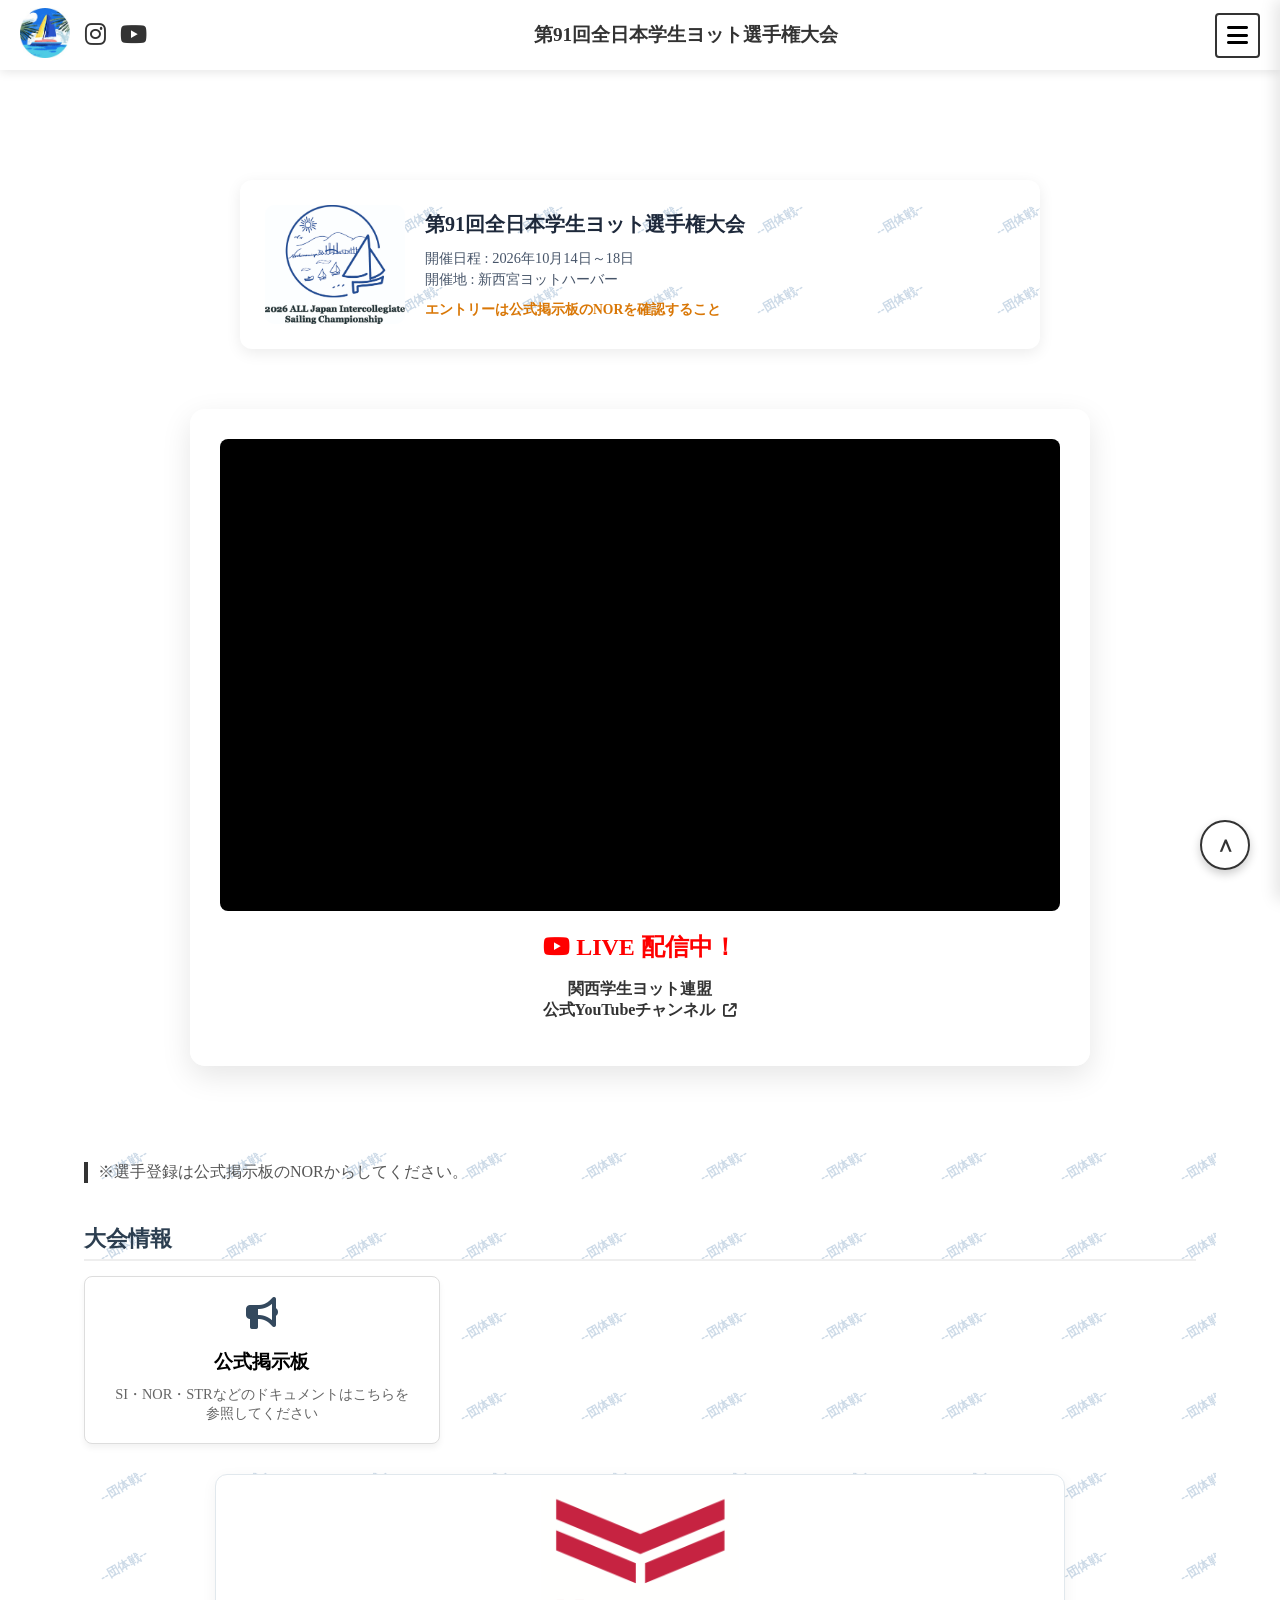
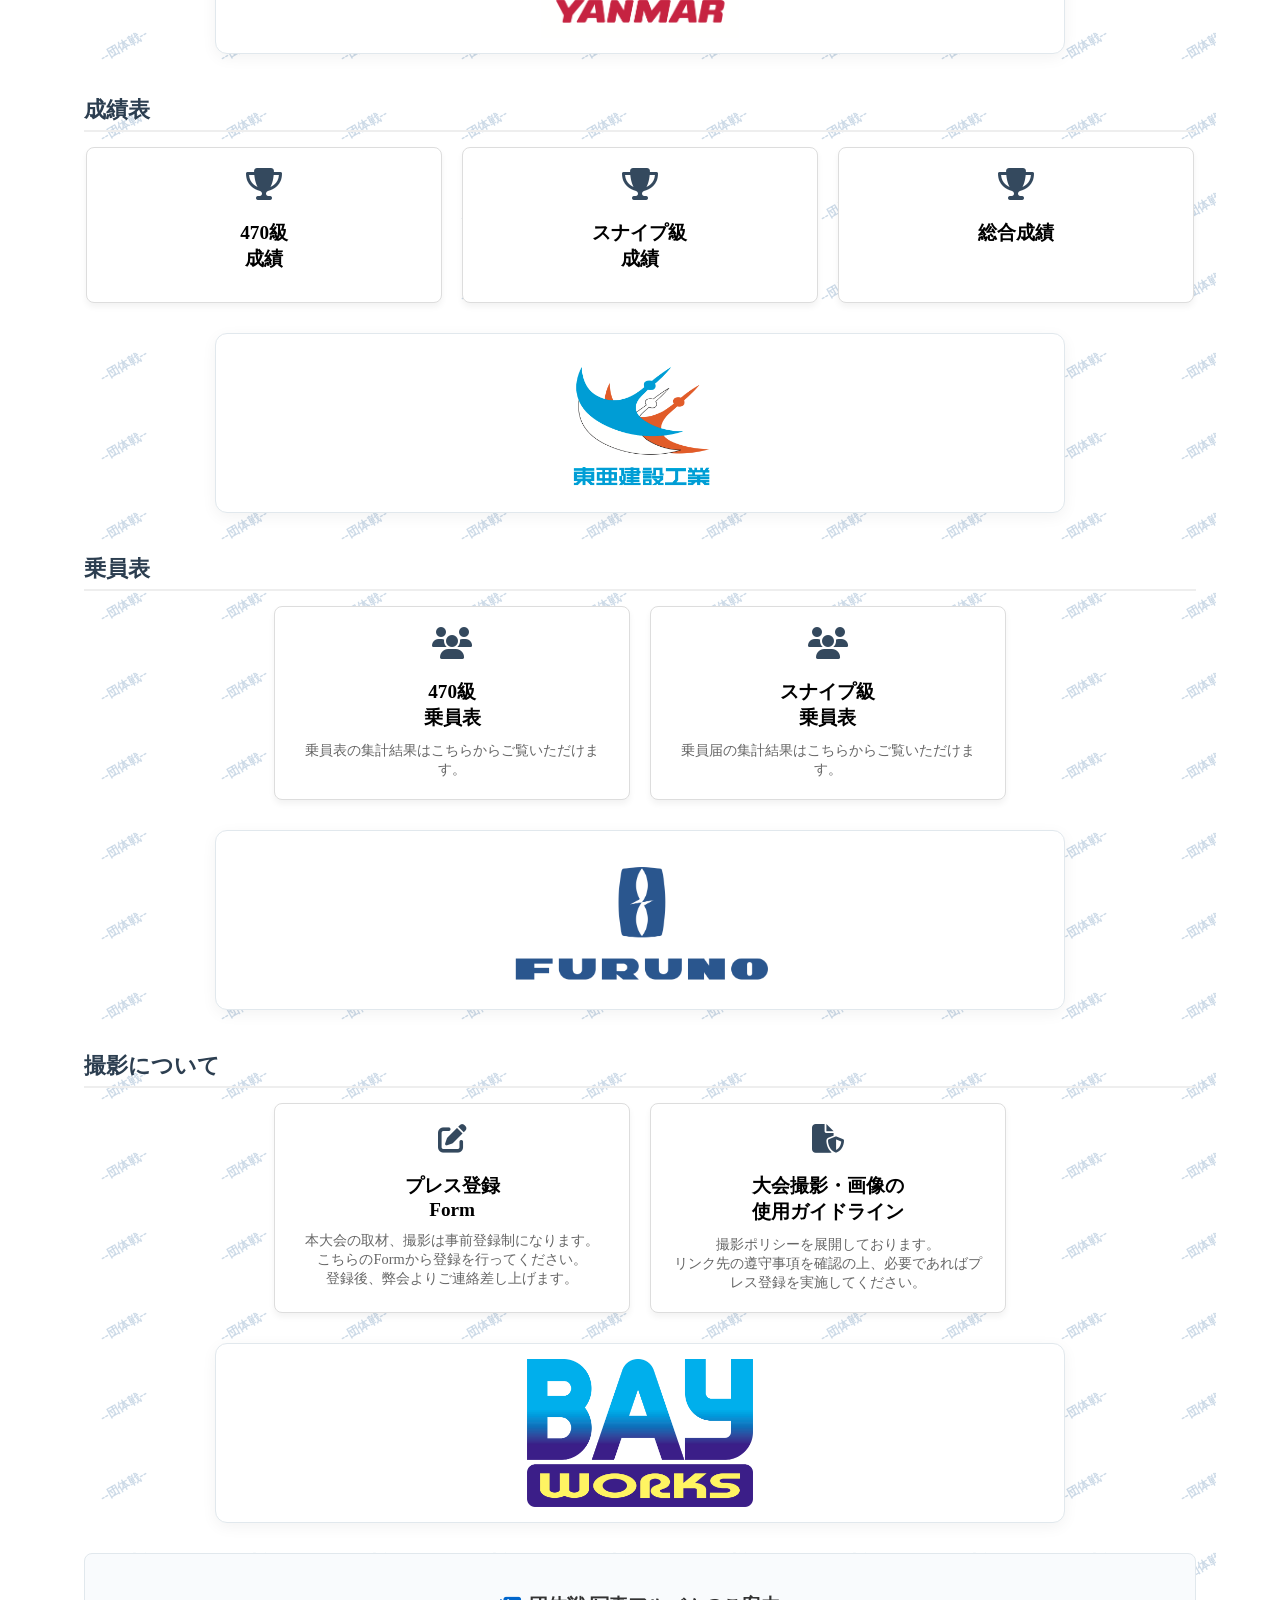
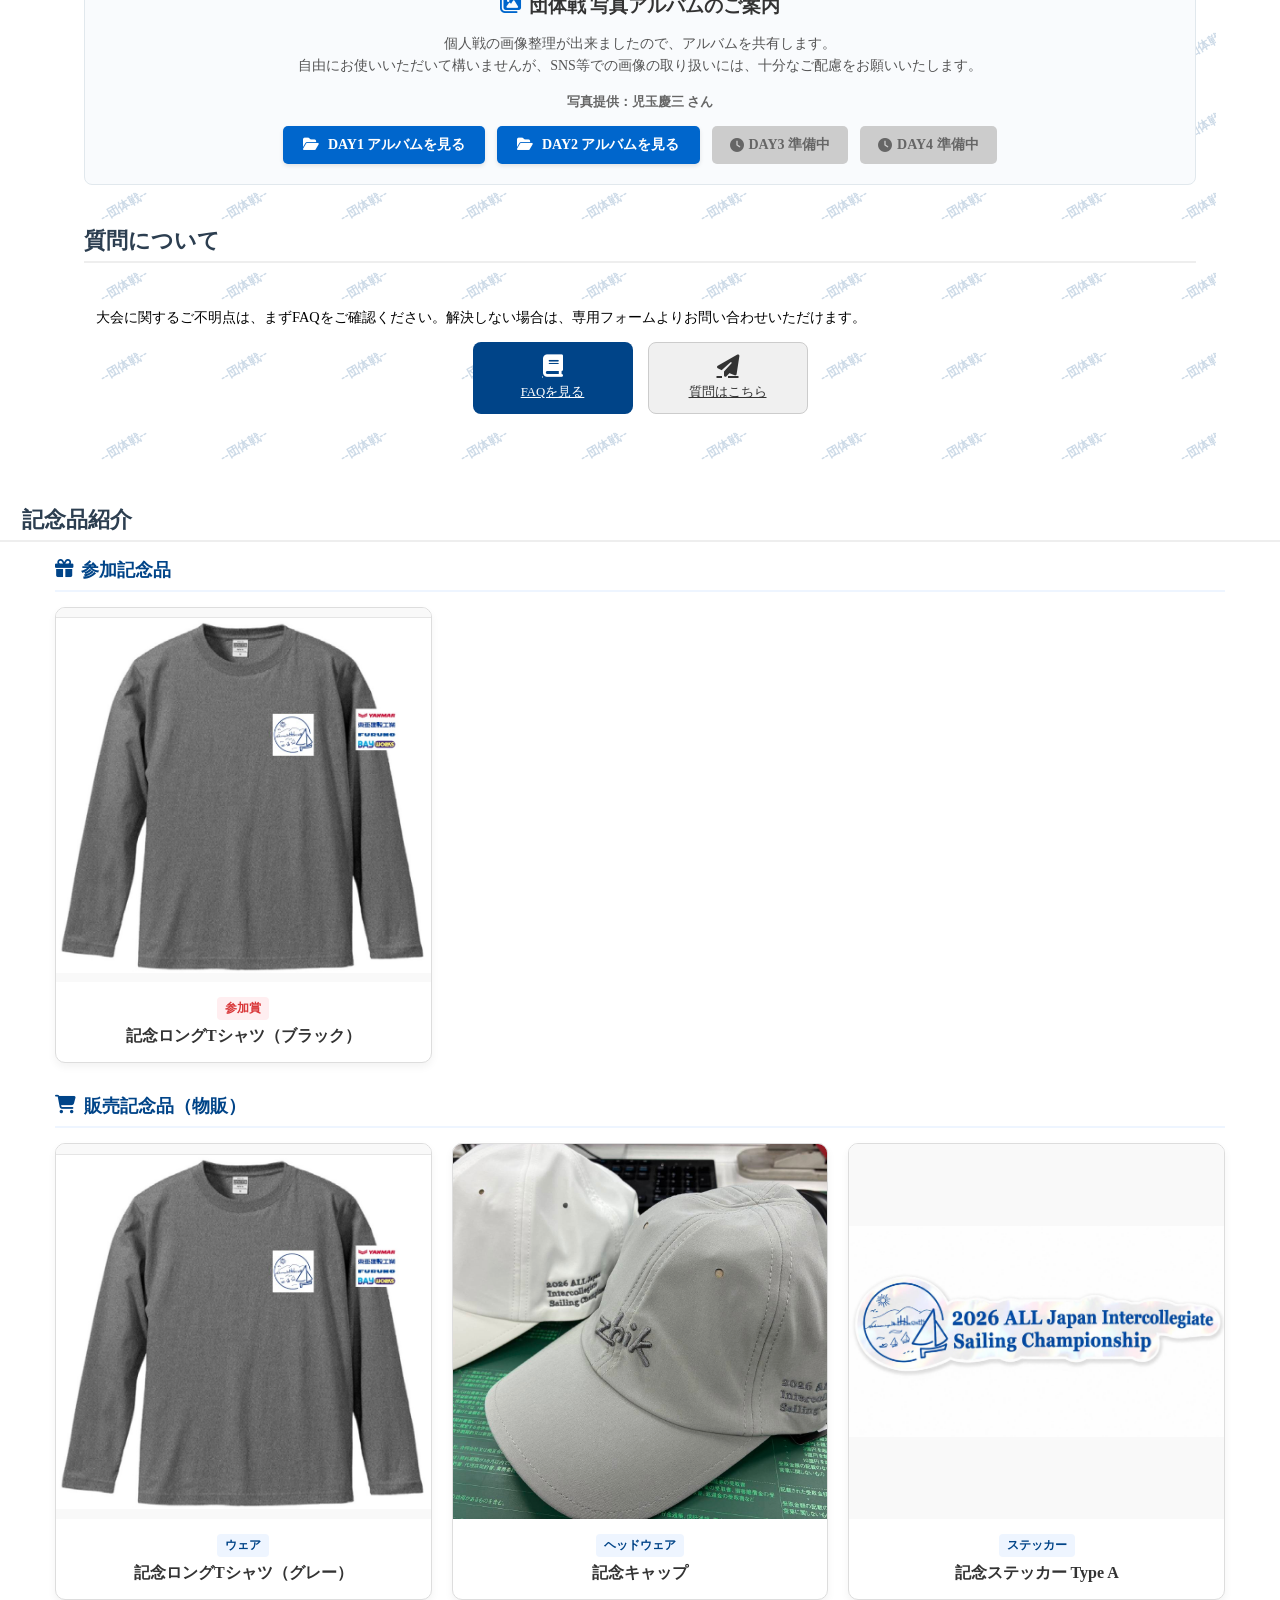
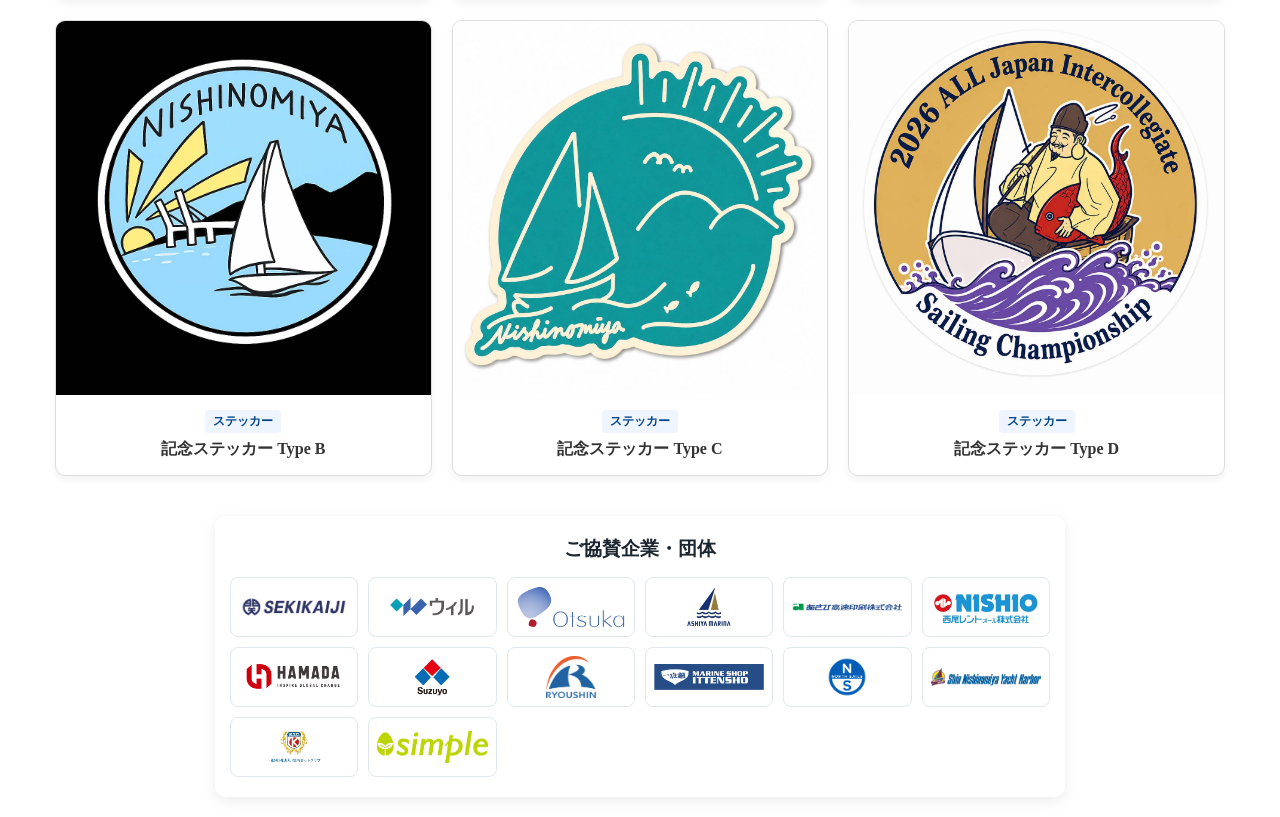
==== commit 41ff3c0f: "写真共有" ====
--- a/dantai/index.html
+++ b/dantai/index.html
@@ -269,25 +269,25 @@
             <h3 style="color: #333; margin-bottom: 10px;"><i class="fa-solid fa-images"
                     style="margin-right: 8px; color: #0066cc;"></i>団体戦 写真アルバムのご案内</h3>
             <p style="color: #555; font-size: 14px; line-height: 1.6; margin-bottom: 15px;">
-                団体戦のアルバムは準備ができ次第、順次公開いたします。
+                個人戦の画像整理が出来ましたので、アルバムを共有します。<br>
+                自由にお使いいただいて構いませんが、SNS等での画像の取り扱いには、十分なご配慮をお願いいたします。
             </p>
-
-            <!--
             <p style="color: #666; font-size: 13px; margin-bottom: 15px; font-weight: bold;">
                 写真提供：児玉慶三 さん
             </p>
-            -->
-            
+                        
             <div style="display: flex; justify-content: center; gap: 12px; flex-wrap: wrap;">
                 <!-- 準備中：グレーボタン（クリック不可） -->
-                <span
-                    style="background: #ccc; color: #666; padding: 10px 18px; border-radius: 5px; font-weight: bold; font-size: 14px; cursor: not-allowed; display: inline-flex; align-items: center;">
-                    <i class="fa-solid fa-clock" style="margin-right: 5px;"></i> DAY1 準備中
-                </span>
-                <span
-                    style="background: #ccc; color: #666; padding: 10px 18px; border-radius: 5px; font-weight: bold; font-size: 14px; cursor: not-allowed; display: inline-flex; align-items: center;">
-                    <i class="fa-solid fa-clock" style="margin-right: 5px;"></i> DAY2 準備中
-                </span>
+    
+                <a href="https://photos.google.com/share/AF1QipP8sOeek8U8YW8glZYJhF3HFa9JZ5dp9pQy5vSbVy2bg7yIj1-GaaU9D5O5fwxHTQ?key=UGVrU0ZIWnRqTUFXdEhyczY0aVFUT2NJOTNnMW9R" target="_blank" rel="noopener noreferrer"
+                    style="background: #0066cc; color: #fff; padding: 10px 20px; border-radius: 5px; text-decoration: none; font-weight: bold; font-size: 14px; box-shadow: 0 2px 4px rgba(0,0,0,0.1);">
+                    <i class="fa-solid fa-folder-open" style="margin-right: 5px;"></i> DAY1 アルバムを見る
+                </a>
+                <a href="https://photos.google.com/share/AF1QipN_2igpSlpk00L-104rlvfQZ7O0MV2GcR8FbvPGnAhzQrd8BAgrrAOesGBzJdlG1Q?key=a3ZyLWUzYWZmdk9BWkhveFJEUDRpVFpVZm9Fei1R" target="_blank" rel="noopener noreferrer"
+                    style="background: #0066cc; color: #fff; padding: 10px 20px; border-radius: 5px; text-decoration: none; font-weight: bold; font-size: 14px; box-shadow: 0 2px 4px rgba(0,0,0,0.1);">
+                    <i class="fa-solid fa-folder-open" style="margin-right: 5px;"></i> DAY2 アルバムを見る
+                </a>
+
                 <span
                     style="background: #ccc; color: #666; padding: 10px 18px; border-radius: 5px; font-weight: bold; font-size: 14px; cursor: not-allowed; display: inline-flex; align-items: center;">
                     <i class="fa-solid fa-clock" style="margin-right: 5px;"></i> DAY3 準備中
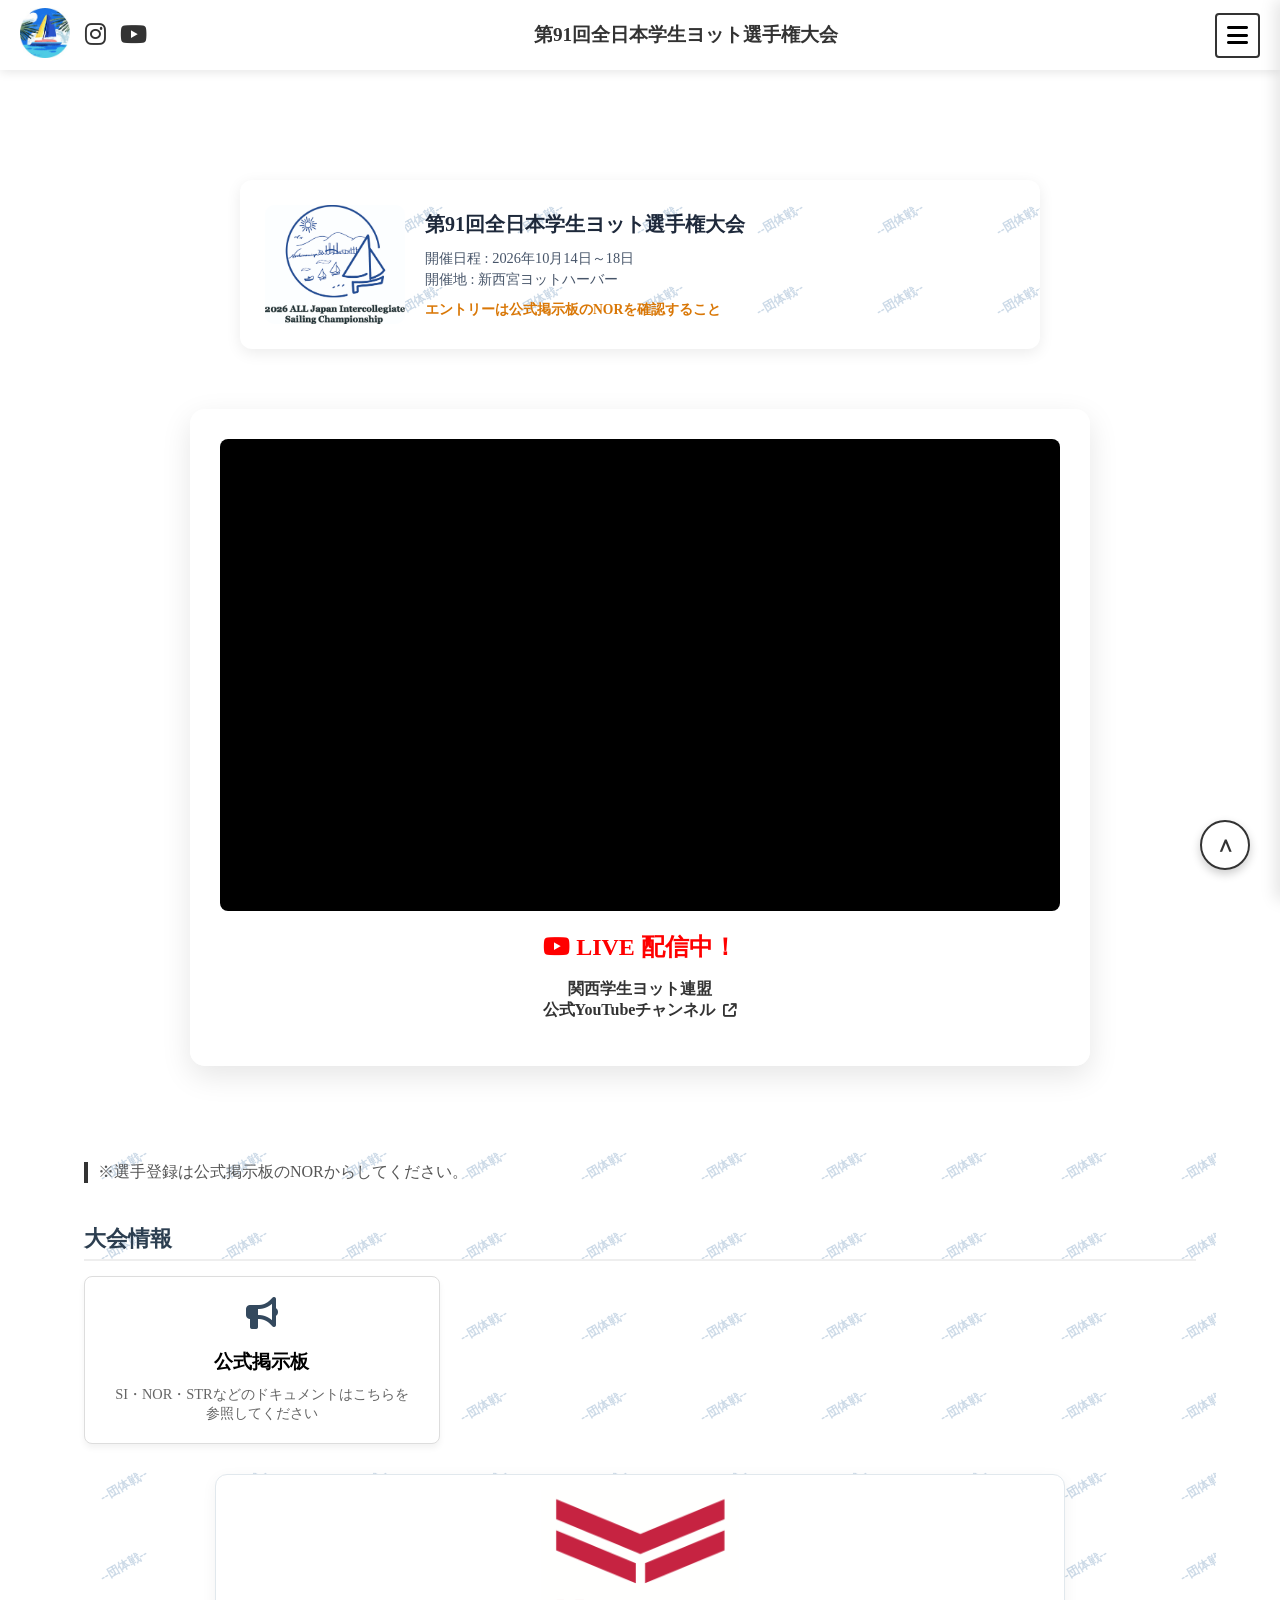
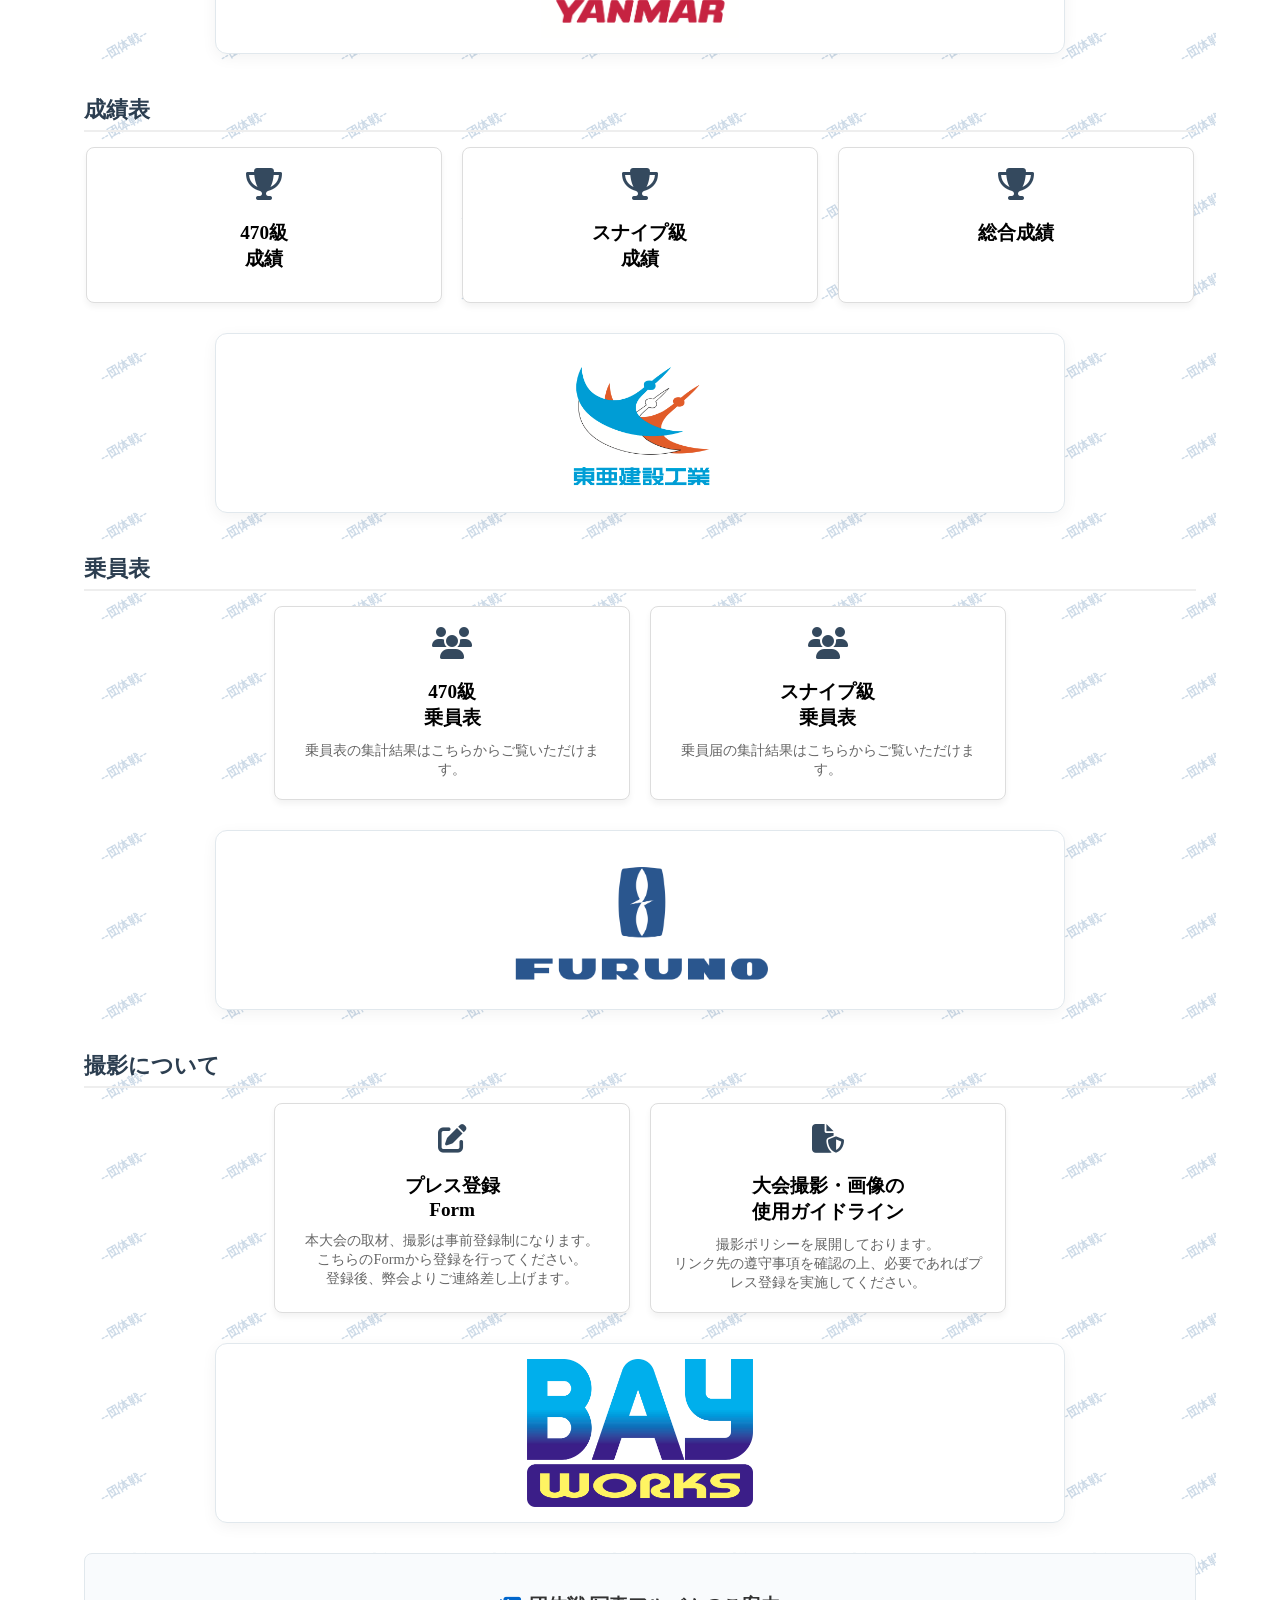
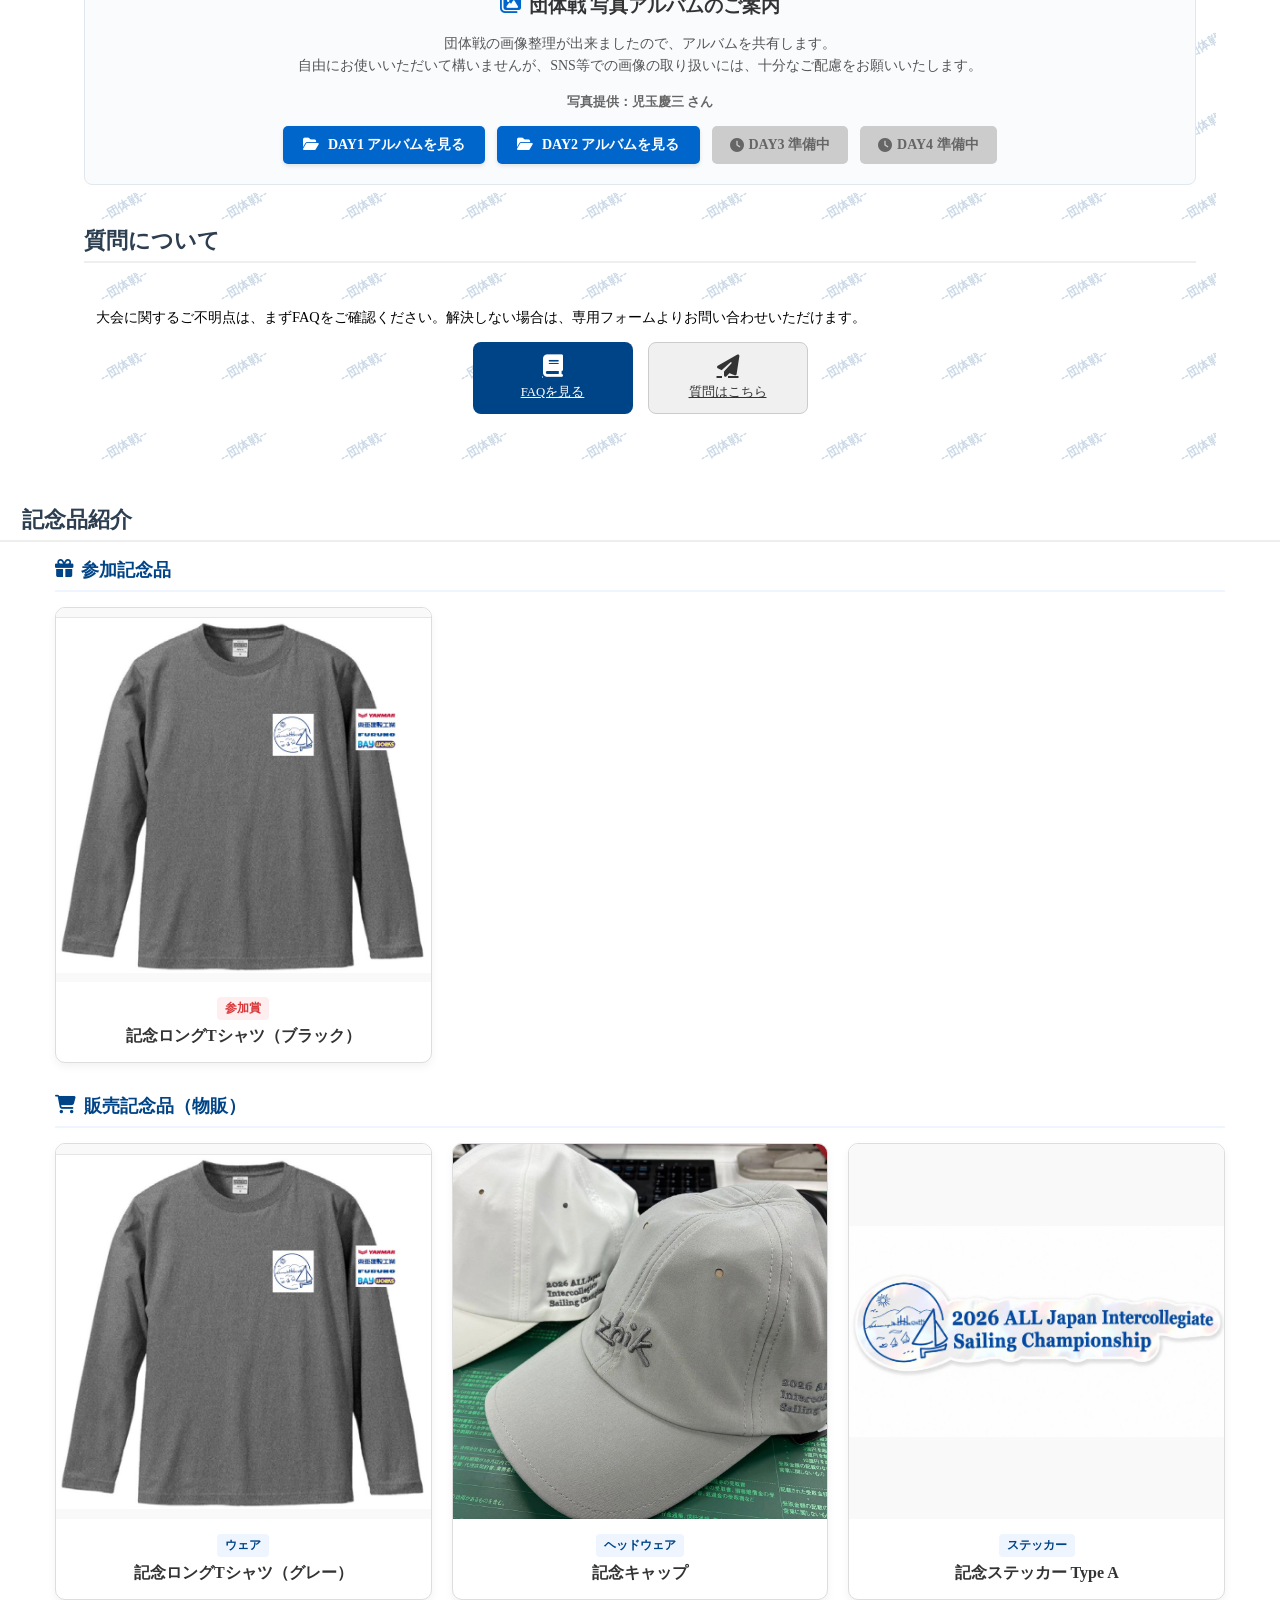
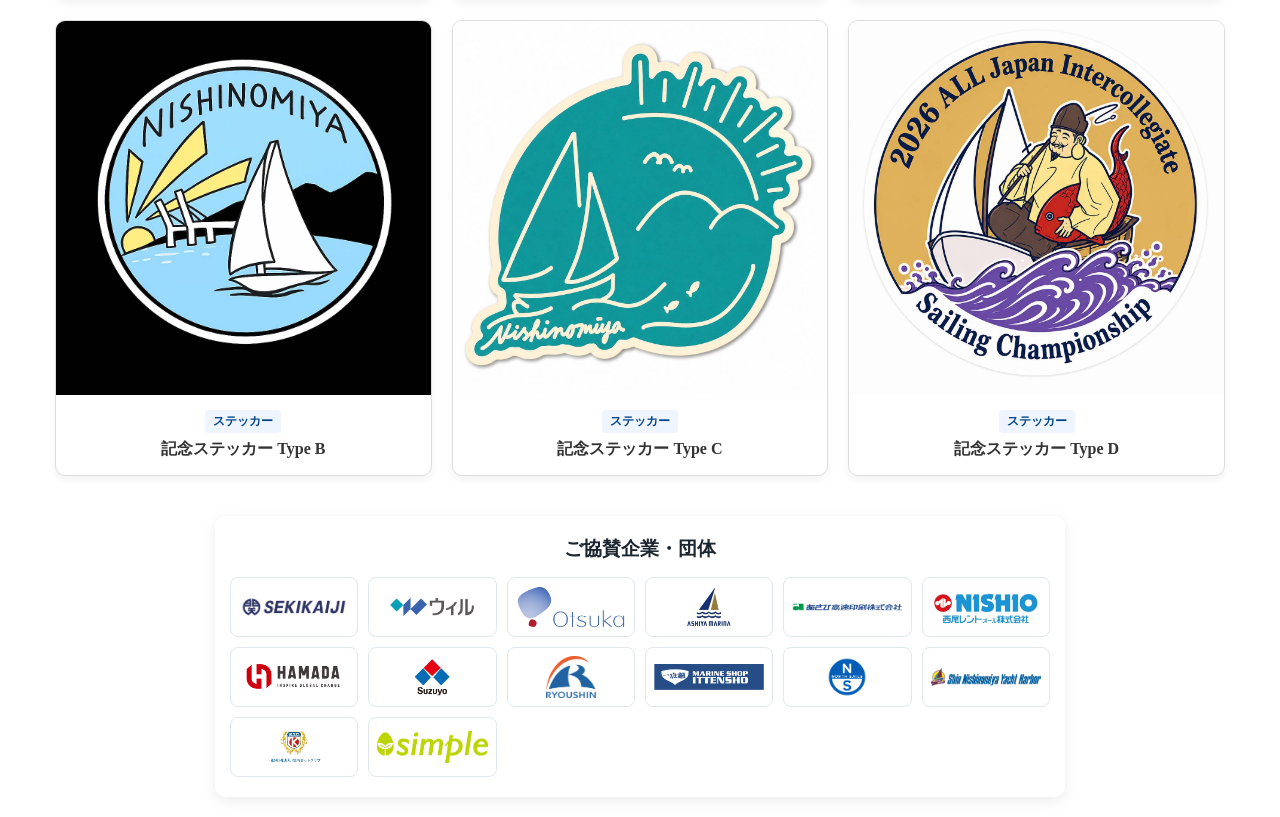
==== commit b40fcdc7: "誤字" ====
--- a/dantai/index.html
+++ b/dantai/index.html
@@ -269,7 +269,7 @@
             <h3 style="color: #333; margin-bottom: 10px;"><i class="fa-solid fa-images"
                     style="margin-right: 8px; color: #0066cc;"></i>団体戦 写真アルバムのご案内</h3>
             <p style="color: #555; font-size: 14px; line-height: 1.6; margin-bottom: 15px;">
-                個人戦の画像整理が出来ましたので、アルバムを共有します。<br>
+                団体戦の画像整理が出来ましたので、アルバムを共有します。<br>
                 自由にお使いいただいて構いませんが、SNS等での画像の取り扱いには、十分なご配慮をお願いいたします。
             </p>
             <p style="color: #666; font-size: 13px; margin-bottom: 15px; font-weight: bold;">
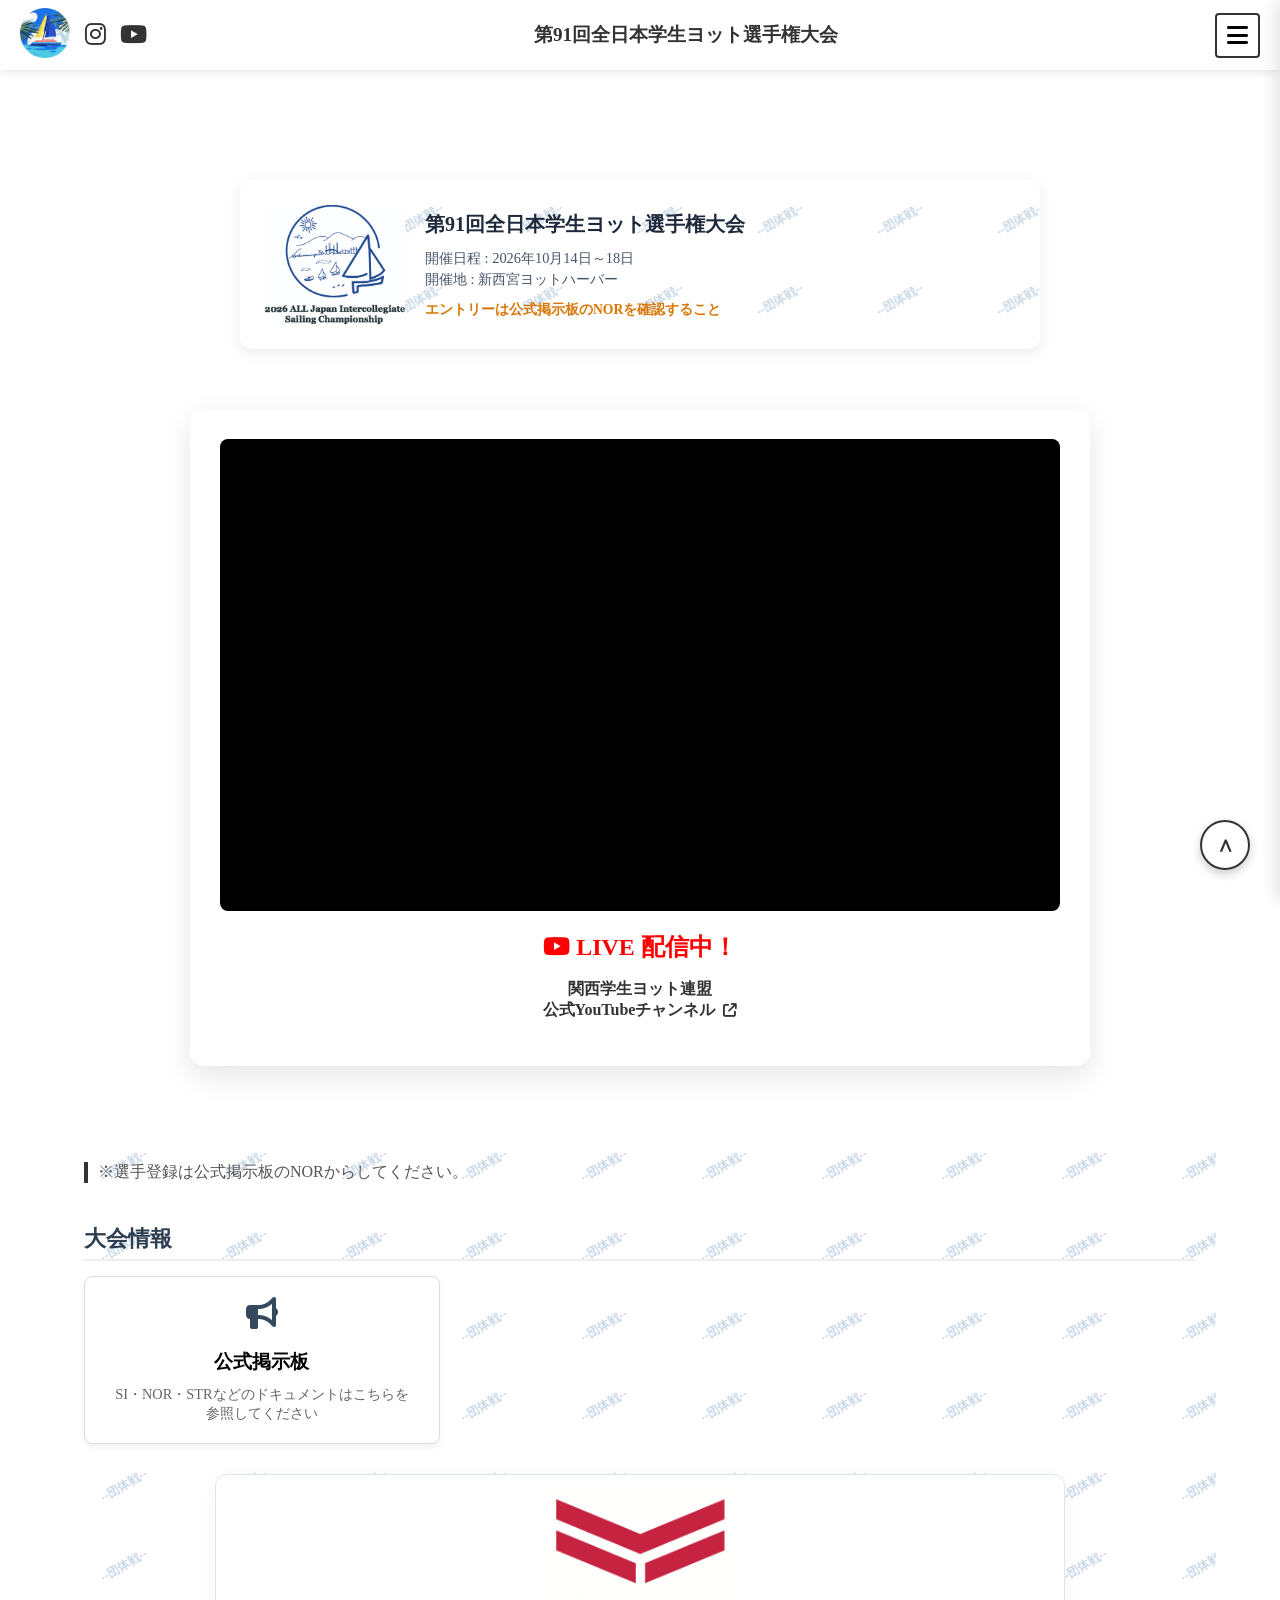
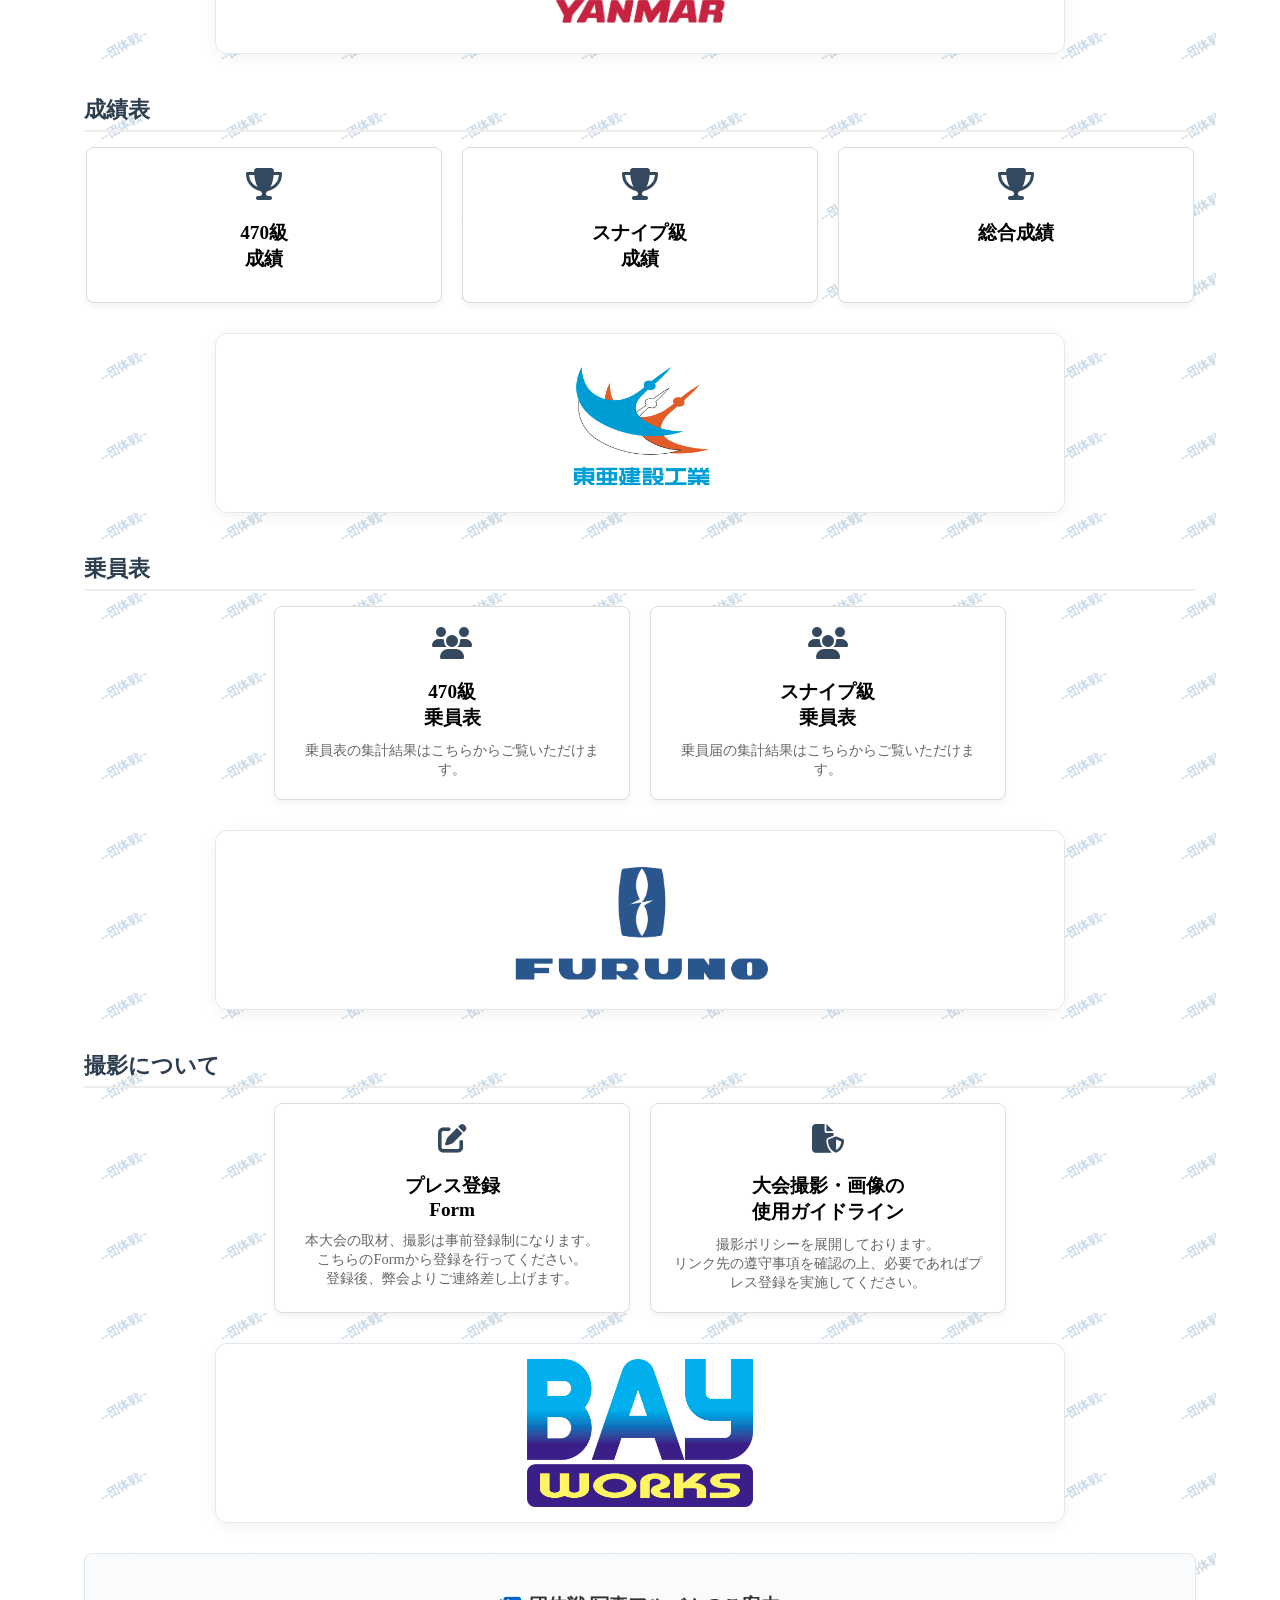
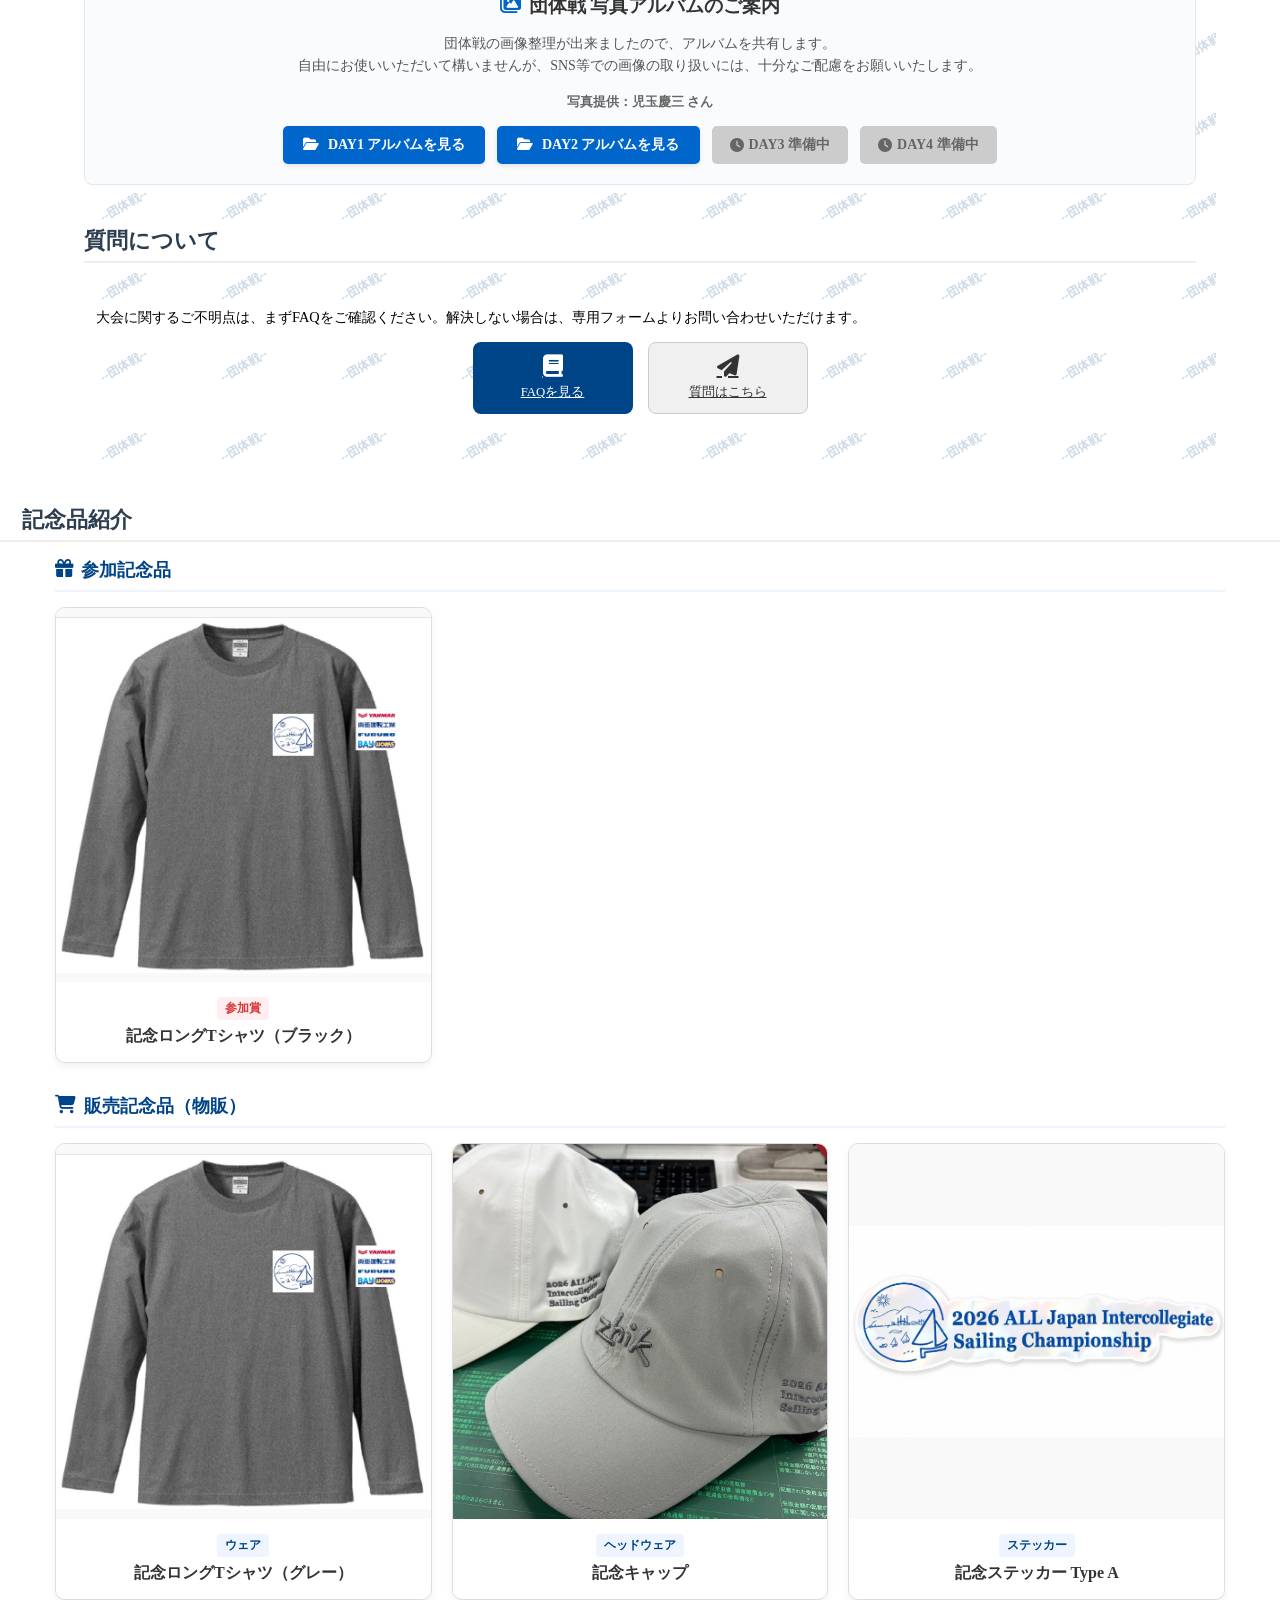
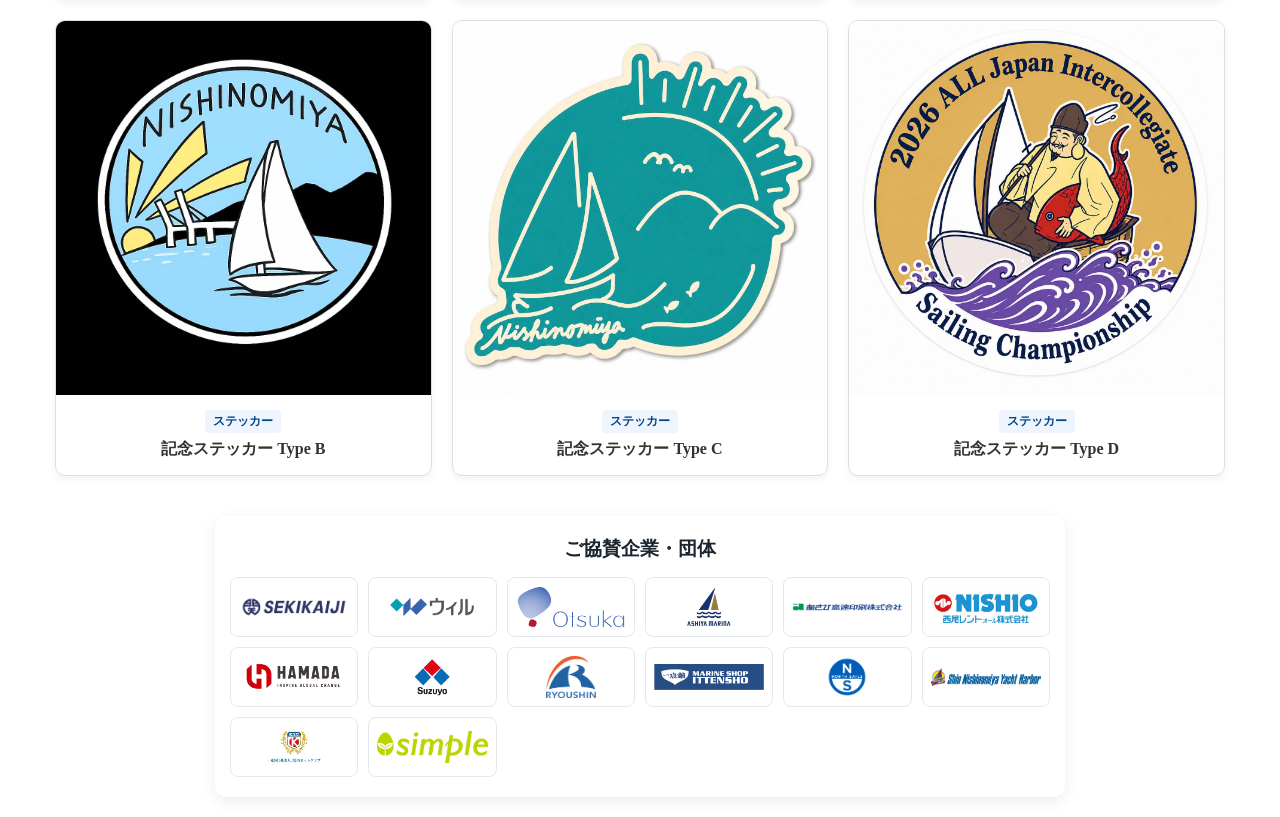
==== commit 52877d45: "写真3，4" ====
--- a/dantai/index.html
+++ b/dantai/index.html
@@ -14,12 +14,17 @@
     <link rel="stylesheet" href="../css/top-button.css">
     <link rel="stylesheet" href="../css/backgroundD.css">
     <link rel="stylesheet" href="../css/sponsor.css">
+    <!-- ★ ファビコン（検索アイコン）の設定（パスとtypeを修正） ★ -->
+    <link rel="icon" href="images/アイコン2.png" type="image/jpeg">
+    <!-- スマホ・Apple端末向けアイコン設定 -->
+    <link rel="apple-touch-icon" href="images/アイコン2.png">
 </head>
 
 <body>
+    <div id="bg-slideshow" aria-hidden="true"></div>
     <header class="main-header">
         <div class="header-left">
-            <a href="index.html">
+            <a href="https://kansaisailing.wixsite.com/nishinomiya">
                 <img src="../images/学連アイコン.jpg" alt="ロゴ" class="header-logo" onerror="this.src='../images/logo.png'">
             </a>
             <div class="social-icons">
@@ -142,19 +147,19 @@
                 -->
 
                 <!--パターンB：動画埋め込み（本番・切り替え時に上のパターンAをコメントアウトしてこちらを有効化） -->
-                
-                <iframe src= "https://www.youtube.com/embed/_0zPWh-isVo" title="YouTube video player" frameborder="0"
+
+                <iframe src="https://www.youtube.com/embed/_0zPWh-isVo" title="YouTube video player" frameborder="0"
                     allow="accelerometer; autoplay; clipboard-write; encrypted-media; gyroscope; picture-in-picture; web-share"
                     referrerpolicy="strict-origin-when-cross-origin" allowfullscreen>
                 </iframe>
-                
+
                 <!-- 2日目
                 <iframe src="https://www.youtube.com/embed/-vbNcuwvE0" title="YouTube video player" frameborder="0"
                     allow="accelerometer; autoplay; clipboard-write; encrypted-media; gyroscope; picture-in-picture; web-share"
                     referrerpolicy="strict-origin-when-cross-origin" allowfullscreen>
                 </iframe>
                 -->
-                
+
 
             </div>
 
@@ -275,15 +280,17 @@
             <p style="color: #666; font-size: 13px; margin-bottom: 15px; font-weight: bold;">
                 写真提供：児玉慶三 さん
             </p>
-                        
+
             <div style="display: flex; justify-content: center; gap: 12px; flex-wrap: wrap;">
                 <!-- 準備中：グレーボタン（クリック不可） -->
-    
-                <a href="https://photos.google.com/share/AF1QipP8sOeek8U8YW8glZYJhF3HFa9JZ5dp9pQy5vSbVy2bg7yIj1-GaaU9D5O5fwxHTQ?key=UGVrU0ZIWnRqTUFXdEhyczY0aVFUT2NJOTNnMW9R" target="_blank" rel="noopener noreferrer"
+
+                <a href="https://photos.google.com/share/AF1QipP8sOeek8U8YW8glZYJhF3HFa9JZ5dp9pQy5vSbVy2bg7yIj1-GaaU9D5O5fwxHTQ?key=UGVrU0ZIWnRqTUFXdEhyczY0aVFUT2NJOTNnMW9R"
+                    target="_blank" rel="noopener noreferrer"
                     style="background: #0066cc; color: #fff; padding: 10px 20px; border-radius: 5px; text-decoration: none; font-weight: bold; font-size: 14px; box-shadow: 0 2px 4px rgba(0,0,0,0.1);">
                     <i class="fa-solid fa-folder-open" style="margin-right: 5px;"></i> DAY1 アルバムを見る
                 </a>
-                <a href="https://photos.google.com/share/AF1QipN_2igpSlpk00L-104rlvfQZ7O0MV2GcR8FbvPGnAhzQrd8BAgrrAOesGBzJdlG1Q?key=a3ZyLWUzYWZmdk9BWkhveFJEUDRpVFpVZm9Fei1R" target="_blank" rel="noopener noreferrer"
+                <a href="https://photos.google.com/share/AF1QipN_2igpSlpk00L-104rlvfQZ7O0MV2GcR8FbvPGnAhzQrd8BAgrrAOesGBzJdlG1Q?key=a3ZyLWUzYWZmdk9BWkhveFJEUDRpVFpVZm9Fei1R"
+                    target="_blank" rel="noopener noreferrer"
                     style="background: #0066cc; color: #fff; padding: 10px 20px; border-radius: 5px; text-decoration: none; font-weight: bold; font-size: 14px; box-shadow: 0 2px 4px rgba(0,0,0,0.1);">
                     <i class="fa-solid fa-folder-open" style="margin-right: 5px;"></i> DAY2 アルバムを見る
                 </a>
@@ -519,7 +526,12 @@
                 parent.parentElement.classList.toggle('active');
             });
         });
+
+
+    
+    
     </script>
 </body>
 
+
 </html>
--- a/css/base.css
+++ b/css/base.css
@@ -11,6 +11,8 @@
     background-attachment: fixed;
     min-height: 100vh;
 }
+
+
 
 html {
     scroll-behavior: smooth;
@@ -29,4 +31,47 @@
     width: 100%;
     margin: 0;
     padding: 0;
+}
+
+/* 背景スライドショーの全体コンテナ */
+#bg-slideshow {
+    position: fixed;
+    top: 0;
+    left: 0;
+    width: 100vw;
+    height: 100vh;
+    z-index: -2; /* コンテンツの後ろに配置 */
+    overflow: hidden;
+    pointer-events: none;
+}
+
+/* 個々の背景画像レイヤー */
+.bg-slide {
+    position: absolute;
+    top: 0;
+    left: 0;
+    width: 100%;
+    height: 100%;
+    background-size: cover;
+    background-position: center;
+    background-repeat: no-repeat;
+    opacity: 0;
+    transition: opacity 2s ease-in-out; /* 切替にかかる時間（2秒） */
+}
+
+/* 表示中の画像 */
+.bg-slide.active {
+    opacity: 1;
+}
+
+/* （任意）背景画像の上に薄いオーバーレイを重ねて文字を読みやすくする設定 */
+#bg-slideshow::after {
+    content: "";
+    position: absolute;
+    top: 0;
+    left: 0;
+    width: 100%;
+    height: 100%;
+    background: rgba(255, 255, 255, 0.85); /* 白の半透明（0.85）。暗くしたい場合は rgba(0,0,0,0.4) など */
+    z-index: -1;
 }
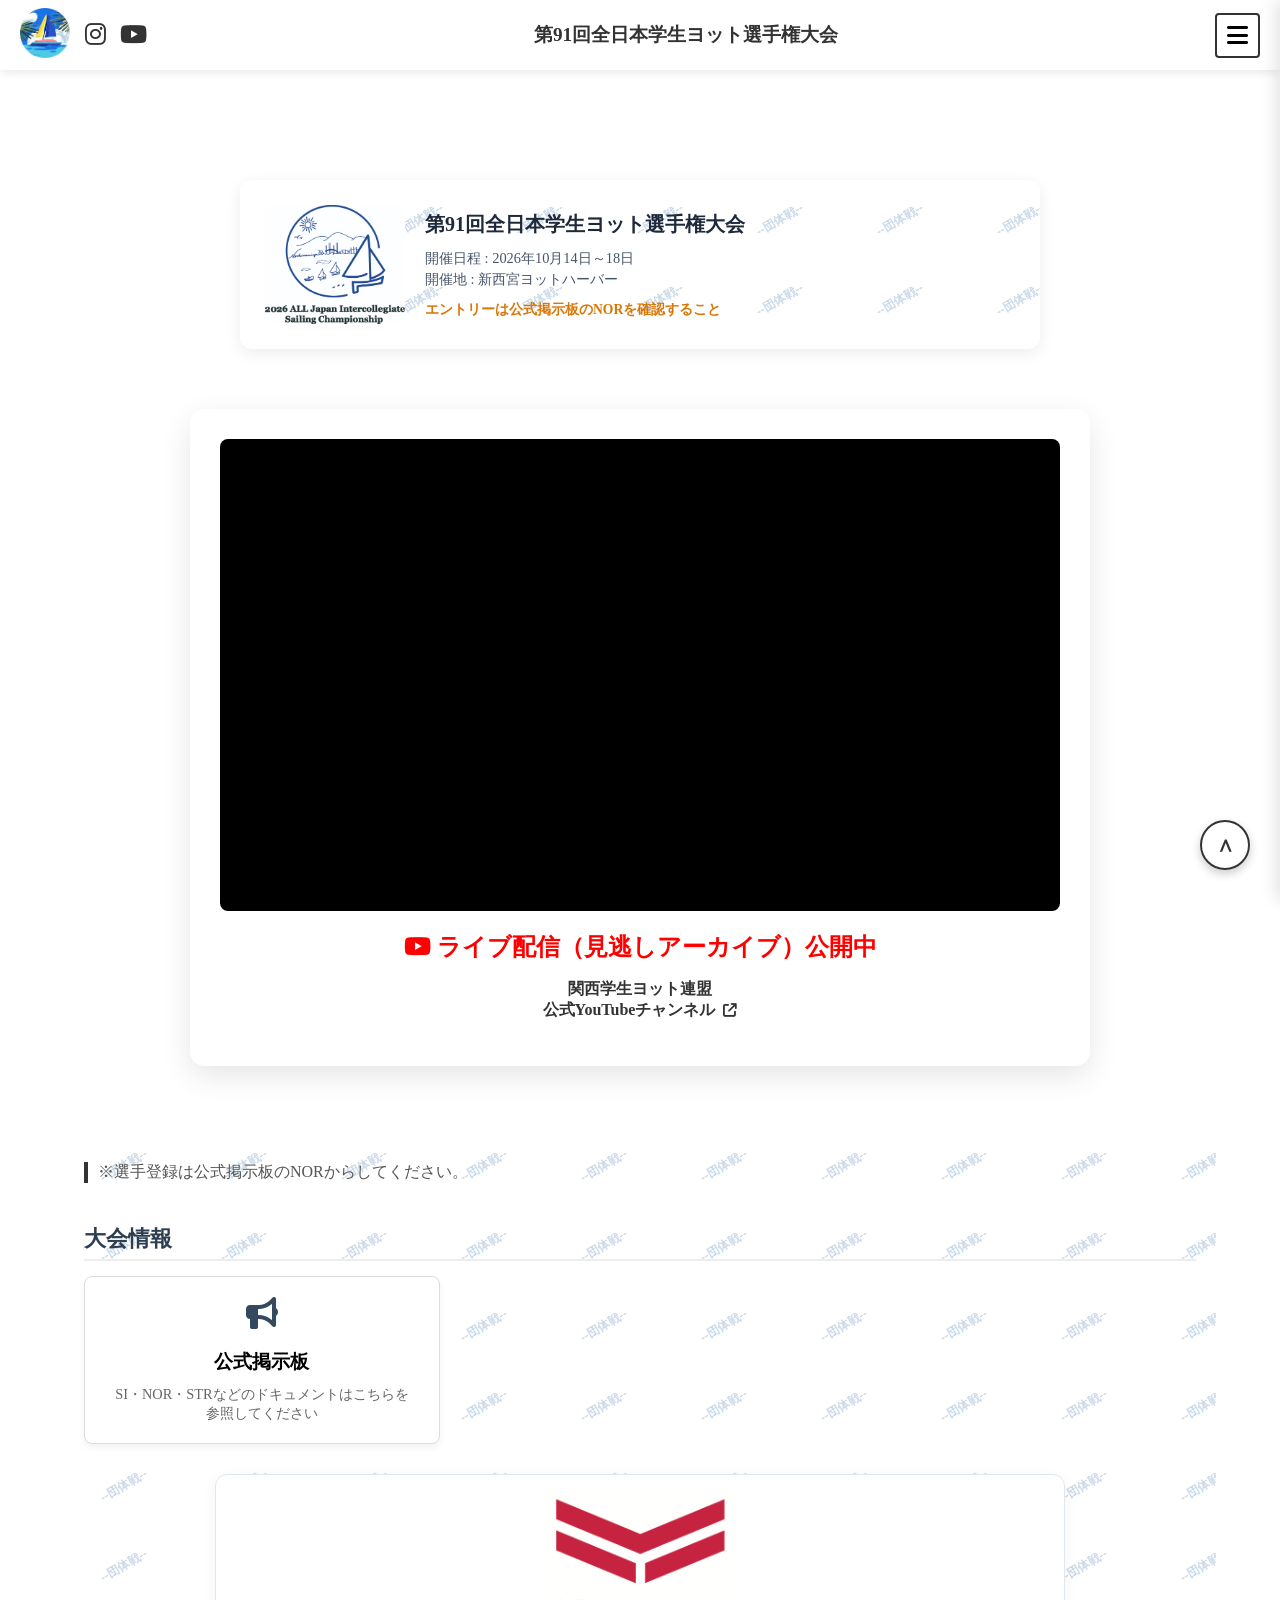
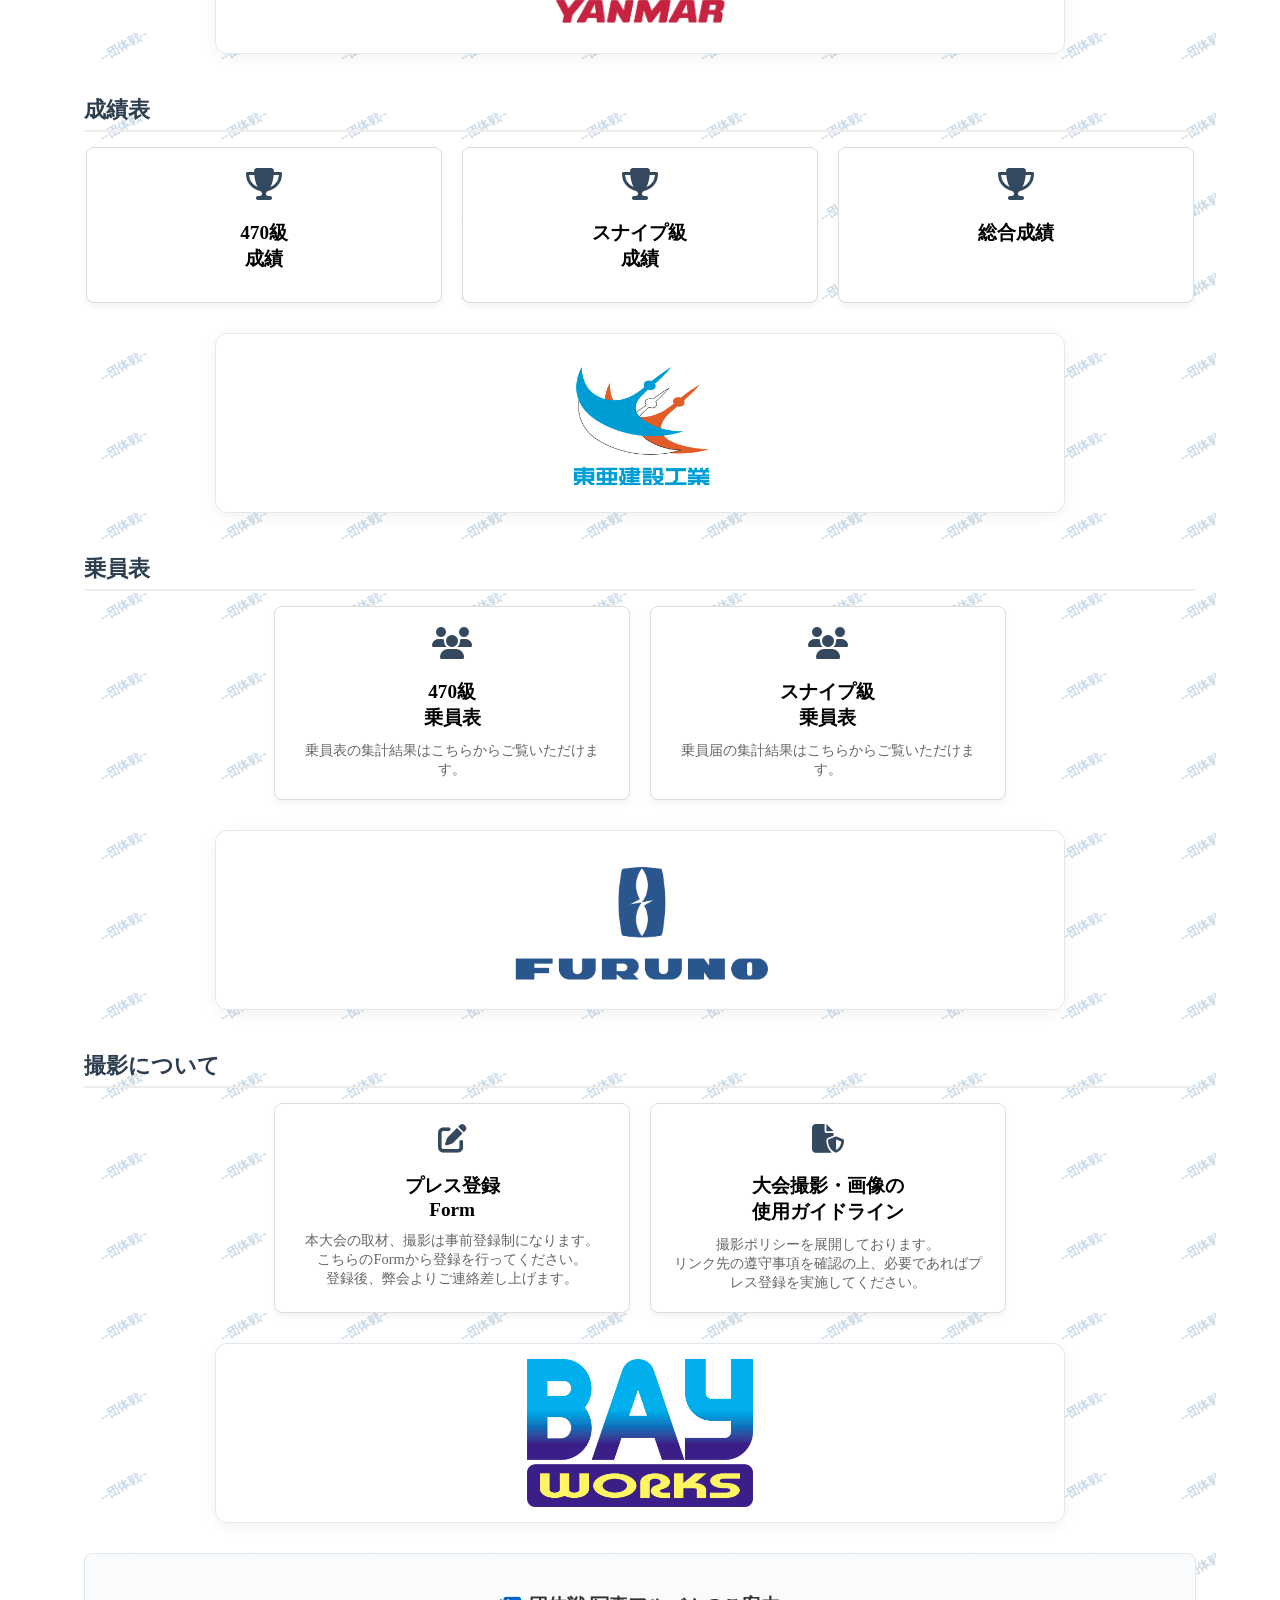
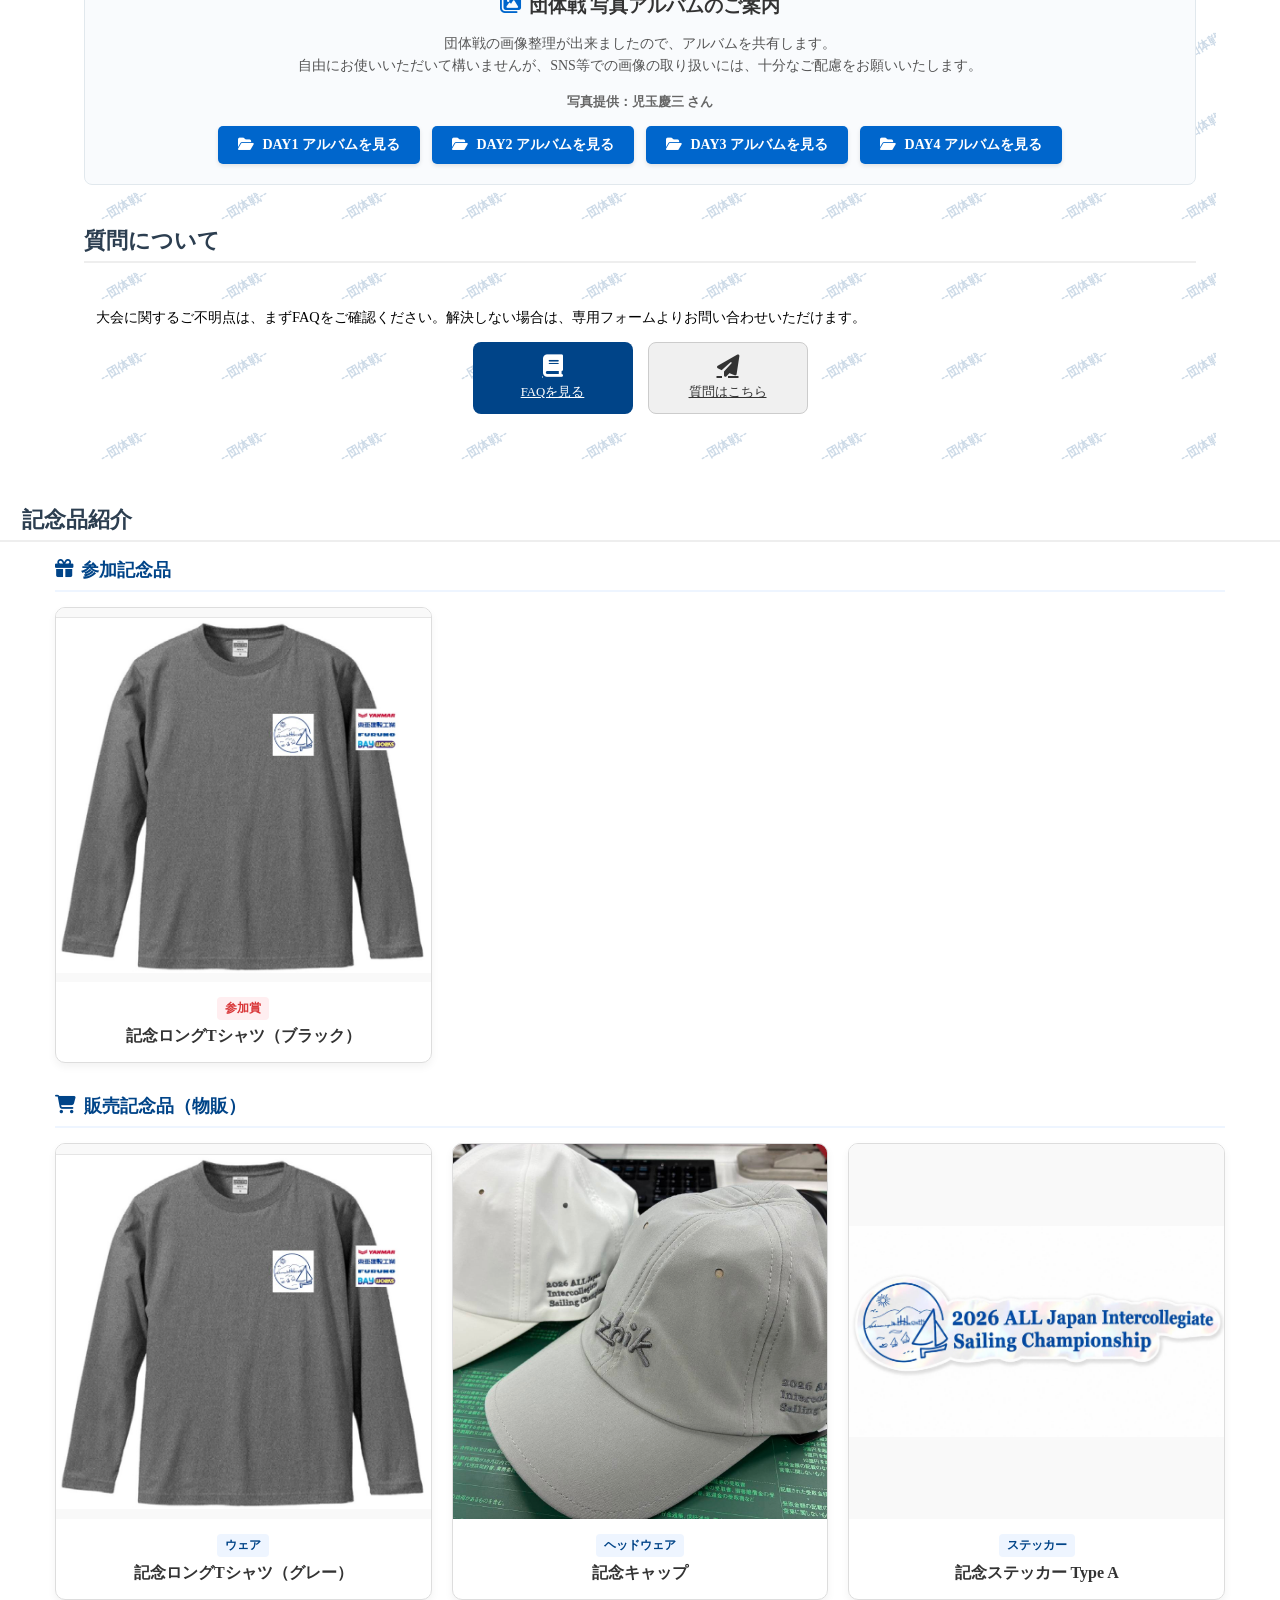
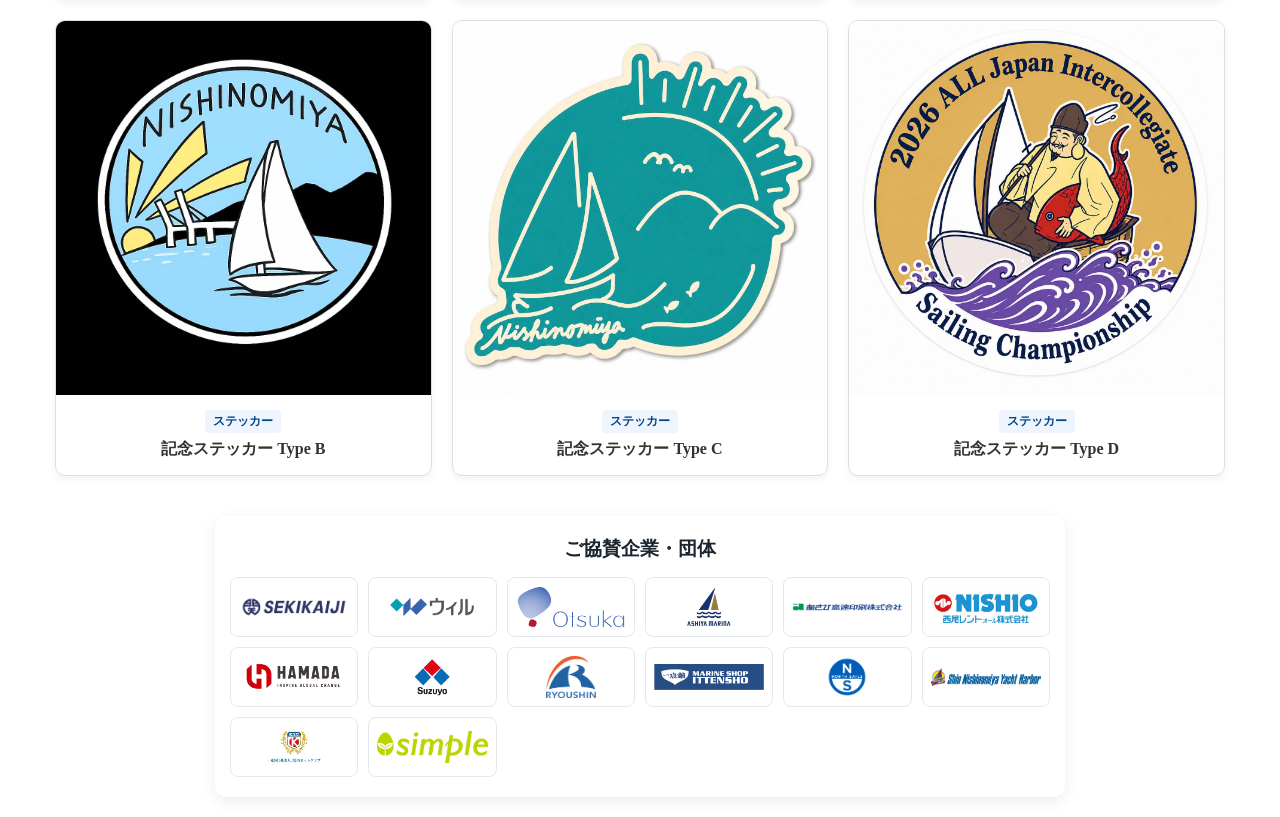
==== commit f961c459: "写真34" ====
--- a/dantai/index.html
+++ b/dantai/index.html
@@ -164,7 +164,7 @@
             </div>
 
             <div class="youtube-info-text">
-                <h3><i class="fa-brands fa-youtube"></i> LIVE 配信中！</h3>
+                <h3><i class="fa-brands fa-youtube"></i> ライブ配信（見逃しアーカイブ）公開中</h3>
                 <p>
                     <a href="https://www.youtube.com/@%E9%96%A2%E8%A5%BF%E5%AD%A6%E7%94%9F%E3%83%A8%E3%83%83%E3%83%88%E9%80%A3%E7%9B%9F/streams"
                         target="_blank" rel="noopener noreferrer" class="youtube-channel-link">
@@ -294,15 +294,17 @@
                     style="background: #0066cc; color: #fff; padding: 10px 20px; border-radius: 5px; text-decoration: none; font-weight: bold; font-size: 14px; box-shadow: 0 2px 4px rgba(0,0,0,0.1);">
                     <i class="fa-solid fa-folder-open" style="margin-right: 5px;"></i> DAY2 アルバムを見る
                 </a>
-
-                <span
-                    style="background: #ccc; color: #666; padding: 10px 18px; border-radius: 5px; font-weight: bold; font-size: 14px; cursor: not-allowed; display: inline-flex; align-items: center;">
-                    <i class="fa-solid fa-clock" style="margin-right: 5px;"></i> DAY3 準備中
-                </span>
-                <span
-                    style="background: #ccc; color: #666; padding: 10px 18px; border-radius: 5px; font-weight: bold; font-size: 14px; cursor: not-allowed; display: inline-flex; align-items: center;">
-                    <i class="fa-solid fa-clock" style="margin-right: 5px;"></i> DAY4 準備中
-                </span>
+                <a href="https://photos.google.com/share/AF1QipMZtyDAJuBx8ywpKQVj4nKPZTogWwVaP7XFqgmEguLIROda_IO9UrM6pEEfFIgFYg?key=UkJ1dEVsQ2RhbUFab1V6MDkwLTBiV1lvcXF3dlJ3"
+                    target="_blank" rel="noopener noreferrer"
+                    style="background: #0066cc; color: #fff; padding: 10px 20px; border-radius: 5px; text-decoration: none; font-weight: bold; font-size: 14px; box-shadow: 0 2px 4px rgba(0,0,0,0.1);">
+                    <i class="fa-solid fa-folder-open" style="margin-right: 5px;"></i> DAY3 アルバムを見る
+                </a>
+                <a href="https://photos.google.com/share/AF1QipOiXtwQgz6o0WMxAcSk_vXGBprcf2P9a2wsowrkShDBDaVTrfxekFomEaZ_1a4Wdw?key=VjFzUXdPbVhoNnBPV2xUY01SVDN2U1VuZm90T0JR"
+                    target="_blank" rel="noopener noreferrer"
+                    style="background: #0066cc; color: #fff; padding: 10px 20px; border-radius: 5px; text-decoration: none; font-weight: bold; font-size: 14px; box-shadow: 0 2px 4px rgba(0,0,0,0.1);">
+                    <i class="fa-solid fa-folder-open" style="margin-right: 5px;"></i> DAY4 アルバムを見る
+                </a>
+
             </div>
         </section>
 
